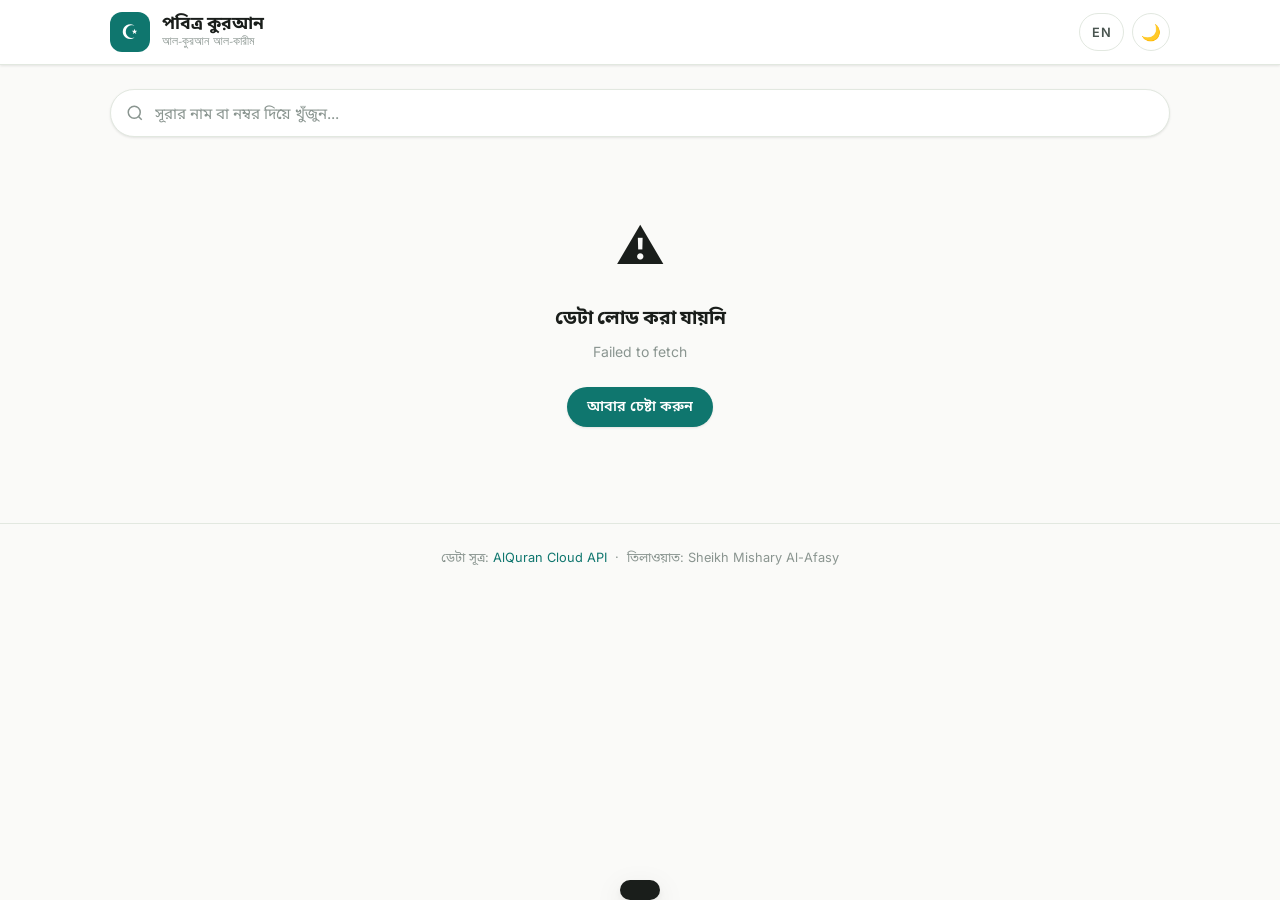
==== index.html @ 8464f6bf "Initial release: v1.0 — পবিত্র কুরআন ওয়েব অ্যাপ" ====
<!DOCTYPE html>
<!-- index.html — v1.0 | পবিত্র কুরআন Web App — Surah List Page -->
<html lang="bn" data-theme="light">
<head>
    <meta charset="UTF-8">
    <meta name="viewport" content="width=device-width, initial-scale=1.0">

    <title>পবিত্র কুরআন | সূরা তালিকা</title>
    <meta name="description" content="বাংলা ও ইংরেজি অনুবাদ সহ পবিত্র কুরআনের ১১৪টি সূরার সম্পূর্ণ তালিকা।">

    <!-- Open Graph (for social sharing) -->
    <meta property="og:title" content="পবিত্র কুরআন">
    <meta property="og:description" content="বাংলা ও ইংরেজি অনুবাদ সহ অনলাইন কুরআন রিডার।">
    <meta property="og:type" content="website">

    <!-- Google Fonts:
         Amiri      — Arabic text (beautiful Naskh script)
         Inter      — English / UI text
         Noto Sans Bengali — Bengali text -->
    <link rel="preconnect" href="https://fonts.googleapis.com">
    <link rel="preconnect" href="https://fonts.gstatic.com" crossorigin>
    <link href="https://fonts.googleapis.com/css2?family=Amiri:wght@400;700&family=Inter:wght@400;500;600;700&family=Noto+Sans+Bengali:wght@400;500;600&display=swap" rel="stylesheet">

    <link rel="stylesheet" href="css/style.css">
</head>
<body>

    <!-- =============================================
         HEADER — sticky at top
         ============================================= -->
    <header class="main-header" role="banner">
        <div class="header-content">

            <!-- Brand / Logo -->
            <div class="brand">
                <div class="brand-icon" aria-hidden="true">☪</div>
                <div class="brand-text">
                    <h1 class="brand-title" data-bn="পবিত্র কুরআন" data-en="The Holy Quran">পবিত্র কুরআন</h1>
                    <p class="brand-subtitle" data-bn="আল-কুরআন আল-কারীম" data-en="Al-Quran Al-Kareem">আল-কুরআন আল-কারীম</p>
                </div>
            </div>

            <!-- Controls: language toggle + dark mode -->
            <div class="header-controls">
                <button
                    id="lang-toggle"
                    class="btn-icon-text"
                    title="Switch to English"
                    aria-label="ভাষা পরিবর্তন">
                    EN
                </button>
                <button
                    id="theme-toggle"
                    class="btn-icon"
                    title="Dark mode চালু করুন"
                    aria-label="থিম পরিবর্তন">
                    <span class="theme-icon">🌙</span>
                </button>
            </div>
        </div>
    </header>

    <!-- =============================================
         MAIN CONTENT
         ============================================= -->
    <main class="main-content" role="main">

        <!-- Search Box -->
        <section class="search-section" aria-label="সূরা খুঁজুন">
            <div class="search-wrapper">
                <!-- Search icon (SVG, not emoji — scales cleanly) -->
                <svg class="search-icon" viewBox="0 0 24 24" fill="none"
                     stroke="currentColor" stroke-width="2" aria-hidden="true">
                    <circle cx="11" cy="11" r="8"/>
                    <path d="m21 21-4.35-4.35"/>
                </svg>

                <input
                    type="search"
                    id="search-input"
                    class="search-input"
                    placeholder="সূরার নাম বা নম্বর দিয়ে খুঁজুন..."
                    autocomplete="off"
                    spellcheck="false"
                    aria-label="সূরা সার্চ করুন"
                >

                <!-- Clear button — hidden until user types -->
                <button id="search-clear" class="search-clear hidden" aria-label="সার্চ মুছুন">
                    ✕
                </button>
            </div>

            <!-- Result count (shown after search) -->
            <p id="search-count" class="search-count hidden" role="status" aria-live="polite"></p>
        </section>

        <!-- - - - - - - - - - - - - - - - - - - - - -
             STATE 1: Loading skeleton (default visible)
             - - - - - - - - - - - - - - - - - - - - - -->
        <div id="loading-state" class="surah-grid" role="status" aria-label="লোড হচ্ছে...">
            <!-- Skeleton cards injected by surah-list.js -->
        </div>

        <!-- - - - - - - - - - - - - - - - - - - - - -
             STATE 2: Error
             - - - - - - - - - - - - - - - - - - - - - -->
        <div id="error-state" class="error-container hidden" role="alert">
            <div class="error-icon" aria-hidden="true">⚠️</div>
            <h2 class="error-title" data-bn="ডেটা লোড করা যায়নি" data-en="Failed to load data">
                ডেটা লোড করা যায়নি
            </h2>
            <p class="error-msg" id="error-msg">ইন্টারনেট সংযোগ পরীক্ষা করুন।</p>
            <button id="retry-btn" class="btn-primary" data-bn="আবার চেষ্টা করুন" data-en="Retry">
                আবার চেষ্টা করুন
            </button>
        </div>

        <!-- - - - - - - - - - - - - - - - - - - - - -
             STATE 3: No search results
             - - - - - - - - - - - - - - - - - - - - - -->
        <div id="no-results" class="no-results hidden" role="status">
            <div class="no-results-emoji" aria-hidden="true">🔍</div>
            <p data-bn="কোনো সূরা পাওয়া যায়নি।" data-en="No surahs found.">
                কোনো সূরা পাওয়া যায়নি।
            </p>
        </div>

        <!-- - - - - - - - - - - - - - - - - - - - - -
             STATE 4: Surah grid (populated by JS)
             - - - - - - - - - - - - - - - - - - - - - -->
        <section id="surah-grid" class="surah-grid hidden" aria-label="সূরা তালিকা">
            <!-- Surah cards injected by surah-list.js -->
        </section>

    </main>

    <!-- =============================================
         FOOTER
         ============================================= -->
    <footer class="main-footer" role="contentinfo">
        <p>
            <span data-bn="ডেটা সূত্র:" data-en="Data source:">ডেটা সূত্র:</span>
            <a href="https://alquran.cloud" target="_blank" rel="noopener noreferrer">
                AlQuran Cloud API
            </a>
            &nbsp;·&nbsp;
            <span data-bn="তিলাওয়াত:" data-en="Recitation:">তিলাওয়াত:</span>
            <span>Sheikh Mishary Al-Afasy</span>
        </p>
    </footer>

    <!-- Toast notification (shown by JS) -->
    <div id="toast" class="toast" role="alert" aria-live="assertive"></div>

    <!-- Scripts: api.js first (surah-list.js depends on it) -->
    <script src="js/api.js"></script>
    <script src="js/surah-list.js"></script>
</body>
</html>
---- css/style.css ----
/* ============================================================
   style.css — v1.0
   পবিত্র কুরআন Web App — Complete Stylesheet
   Uses CSS custom properties (variables) for easy theming
   ============================================================ */

/* ---- Google Fonts are loaded from HTML <head> ---- */

/* ============================================================
   1. CSS VARIABLES — Light Theme (default)
   ============================================================ */
:root {
    /* Backgrounds */
    --bg-page:        #FAFAF8;
    --bg-card:        #FFFFFF;
    --bg-header:      #FFFFFF;
    --bg-nav:         #F4F7F5;
    --bg-skeleton:    #E8EDE9;
    --bg-skeleton-shine: #F5F8F5;

    /* Text */
    --text-primary:   #1A1E1B;
    --text-secondary: #4A5550;
    --text-muted:     #8A9590;
    --text-arabic:    #1A1E1B;

    /* Accent — Emerald Green (Islamic theme) */
    --accent:         #0F766E;
    --accent-hover:   #0D5F58;
    --accent-light:   #ECFDF5;
    --accent-text:    #FFFFFF;

    /* Gold accent for numbers / badges */
    --gold:           #B45309;
    --gold-bg:        #FEF3C7;
    --gold-light:     #FFFBEB;

    /* Borders & shadows */
    --border:         #E2E8E0;
    --border-focus:   #0F766E;
    --shadow-sm:      0 1px 3px rgba(0,0,0,0.06), 0 1px 2px rgba(0,0,0,0.04);
    --shadow-md:      0 4px 12px rgba(0,0,0,0.08), 0 2px 4px rgba(0,0,0,0.04);
    --shadow-lg:      0 10px 30px rgba(0,0,0,0.1), 0 4px 8px rgba(0,0,0,0.06);

    /* Tags */
    --mekki-bg:       #FEF3C7;
    --mekki-text:     #92400E;
    --mekki-border:   #FCD34D;
    --madani-bg:      #D1FAE5;
    --madani-text:    #065F46;
    --madani-border:  #6EE7B7;

    /* Ayah number badge */
    --badge-bg:       #0F766E;
    --badge-text:     #FFFFFF;

    /* Bookmark banner */
    --bookmark-bg:    #FEF9C3;
    --bookmark-border:#FDE68A;
    --bookmark-text:  #713F12;

    /* Font sizes for Arabic text */
    --arabic-size-sm: 24px;
    --arabic-size-md: 30px;
    --arabic-size-lg: 38px;
    --arabic-size:    var(--arabic-size-md); /* default */
    --arabic-line-h:  2;

    /* Transition */
    --transition:     0.2s ease;
    --transition-slow:0.35s ease;

    /* Border radius */
    --radius-sm:  6px;
    --radius-md:  12px;
    --radius-lg:  16px;
    --radius-full:9999px;
}

/* ============================================================
   2. DARK THEME — override variables only
   ============================================================ */
[data-theme="dark"] {
    --bg-page:        #0F1419;
    --bg-card:        #1A2332;
    --bg-header:      #131D2A;
    --bg-nav:         #111827;
    --bg-skeleton:    #253040;
    --bg-skeleton-shine: #2E3C50;

    --text-primary:   #E7E9EA;
    --text-secondary: #94A3B8;
    --text-muted:     #536070;
    --text-arabic:    #F1F5F9;

    --accent:         #14B8A6;
    --accent-hover:   #0D9488;
    --accent-light:   #042F2E;
    --accent-text:    #FFFFFF;

    --gold:           #D97706;
    --gold-bg:        #1C1206;
    --gold-light:     #1C1206;

    --border:         #2D3748;
    --border-focus:   #14B8A6;
    --shadow-sm:      0 1px 3px rgba(0,0,0,0.3);
    --shadow-md:      0 4px 12px rgba(0,0,0,0.4);
    --shadow-lg:      0 10px 30px rgba(0,0,0,0.5);

    --mekki-bg:       #3B1A00;
    --mekki-text:     #FCD34D;
    --mekki-border:   #92400E;
    --madani-bg:      #022C22;
    --madani-text:    #6EE7B7;
    --madani-border:  #065F46;

    --badge-bg:       #14B8A6;
    --badge-text:     #042F2E;

    --bookmark-bg:    #1C1A00;
    --bookmark-border:#713F12;
    --bookmark-text:  #FDE68A;
}

/* ============================================================
   3. RESET & BASE
   ============================================================ */
*, *::before, *::after {
    box-sizing: border-box;
    margin: 0;
    padding: 0;
}

html {
    scroll-behavior: smooth;
    font-size: 16px;
}

body {
    font-family: 'Inter', 'Noto Sans Bengali', 'Segoe UI', system-ui, sans-serif;
    background-color: var(--bg-page);
    color: var(--text-primary);
    line-height: 1.6;
    transition: background-color var(--transition-slow), color var(--transition-slow);
    min-height: 100vh;
}

a {
    color: var(--accent);
    text-decoration: none;
}
a:hover { text-decoration: underline; }

button {
    font-family: inherit;
    cursor: pointer;
    border: none;
    background: none;
}

input {
    font-family: inherit;
}

.hidden { display: none !important; }

/* ============================================================
   4. HEADER
   ============================================================ */
.main-header {
    background: var(--bg-header);
    border-bottom: 1px solid var(--border);
    position: sticky;
    top: 0;
    z-index: 100;
    box-shadow: var(--shadow-sm);
    transition: background-color var(--transition-slow), border-color var(--transition-slow);
}

.header-content {
    max-width: 1100px;
    margin: 0 auto;
    padding: 0.75rem 1.25rem;
    display: flex;
    align-items: center;
    justify-content: space-between;
    gap: 1rem;
}

/* Brand (logo area) */
.brand {
    display: flex;
    align-items: center;
    gap: 0.75rem;
    text-decoration: none;
    color: inherit;
    flex-shrink: 0;
}

.brand-icon {
    width: 40px;
    height: 40px;
    border-radius: var(--radius-md);
    background: var(--accent);
    color: white;
    display: flex;
    align-items: center;
    justify-content: center;
    font-size: 1.25rem;
    flex-shrink: 0;
}

.brand-title {
    font-size: 1.1rem;
    font-weight: 700;
    color: var(--text-primary);
    line-height: 1.2;
}

.brand-subtitle {
    font-size: 0.75rem;
    color: var(--text-muted);
    font-family: 'Amiri', serif;
}

/* Header right-side controls */
.header-controls {
    display: flex;
    align-items: center;
    gap: 0.5rem;
    flex-shrink: 0;
}

/* Back link (surah detail page) */
.back-link {
    display: flex;
    align-items: center;
    gap: 0.4rem;
    color: var(--accent);
    font-size: 0.875rem;
    font-weight: 500;
    padding: 0.375rem 0.75rem;
    border-radius: var(--radius-full);
    border: 1px solid var(--accent);
    transition: background-color var(--transition), color var(--transition);
    text-decoration: none;
}
.back-link:hover {
    background: var(--accent-light);
    text-decoration: none;
}

/* Surah title in header (detail page) */
.surah-header-title {
    text-align: center;
    flex: 1;
    min-width: 0;
}
.surah-header-title h1 {
    font-size: 1rem;
    font-weight: 700;
    white-space: nowrap;
    overflow: hidden;
    text-overflow: ellipsis;
    color: var(--text-primary);
}
.surah-header-title p {
    font-size: 0.75rem;
    color: var(--text-muted);
}

/* ---- Control Buttons ---- */
.btn-icon {
    width: 38px;
    height: 38px;
    border-radius: var(--radius-full);
    border: 1px solid var(--border);
    background: var(--bg-card);
    color: var(--text-primary);
    display: flex;
    align-items: center;
    justify-content: center;
    font-size: 1rem;
    transition: background-color var(--transition), border-color var(--transition), transform var(--transition);
}
.btn-icon:hover {
    background: var(--accent-light);
    border-color: var(--accent);
    transform: scale(1.05);
}

.btn-icon-text {
    height: 38px;
    padding: 0 0.75rem;
    border-radius: var(--radius-full);
    border: 1px solid var(--border);
    background: var(--bg-card);
    color: var(--text-secondary);
    font-size: 0.8rem;
    font-weight: 600;
    letter-spacing: 0.03em;
    transition: background-color var(--transition), border-color var(--transition), color var(--transition);
}
.btn-icon-text:hover {
    background: var(--accent-light);
    border-color: var(--accent);
    color: var(--accent);
}

/* Primary button */
.btn-primary {
    display: inline-flex;
    align-items: center;
    gap: 0.5rem;
    padding: 0.625rem 1.25rem;
    border-radius: var(--radius-full);
    background: var(--accent);
    color: var(--accent-text);
    font-size: 0.9rem;
    font-weight: 600;
    border: none;
    transition: background-color var(--transition), transform var(--transition), box-shadow var(--transition);
    box-shadow: var(--shadow-sm);
}
.btn-primary:hover {
    background: var(--accent-hover);
    transform: translateY(-1px);
    box-shadow: var(--shadow-md);
}
.btn-primary:active { transform: translateY(0); }

/* ============================================================
   5. MAIN CONTENT WRAPPER
   ============================================================ */
.main-content {
    max-width: 1100px;
    margin: 0 auto;
    padding: 1.5rem 1.25rem 3rem;
}

/* ============================================================
   6. SEARCH BOX (index.html)
   ============================================================ */
.search-section {
    margin-bottom: 1.5rem;
}

.search-wrapper {
    position: relative;
    display: flex;
    align-items: center;
}

.search-icon {
    position: absolute;
    left: 1rem;
    width: 18px;
    height: 18px;
    color: var(--text-muted);
    pointer-events: none;
}

.search-input {
    width: 100%;
    height: 48px;
    padding: 0 3rem 0 2.75rem;
    border-radius: var(--radius-full);
    border: 1.5px solid var(--border);
    background: var(--bg-card);
    color: var(--text-primary);
    font-size: 0.95rem;
    outline: none;
    transition: border-color var(--transition), box-shadow var(--transition), background-color var(--transition-slow);
    box-shadow: var(--shadow-sm);
}
.search-input::placeholder { color: var(--text-muted); }
.search-input:focus {
    border-color: var(--border-focus);
    box-shadow: 0 0 0 3px color-mix(in srgb, var(--accent) 15%, transparent);
}

/* Clear (×) button inside search */
.search-clear {
    position: absolute;
    right: 0.75rem;
    width: 28px;
    height: 28px;
    border-radius: var(--radius-full);
    background: var(--bg-skeleton);
    color: var(--text-muted);
    font-size: 0.75rem;
    display: flex;
    align-items: center;
    justify-content: center;
    transition: background-color var(--transition);
}
.search-clear:hover {
    background: var(--border);
    color: var(--text-primary);
}

.search-count {
    margin-top: 0.5rem;
    padding-left: 0.25rem;
    font-size: 0.8rem;
    color: var(--text-muted);
}

/* ============================================================
   7. SURAH GRID & CARDS (index.html)
   ============================================================ */
.surah-grid {
    display: grid;
    grid-template-columns: 1fr;
    gap: 0.75rem;
}

@media (min-width: 600px) {
    .surah-grid { grid-template-columns: repeat(2, 1fr); }
}
@media (min-width: 900px) {
    .surah-grid { grid-template-columns: repeat(3, 1fr); }
}

/* ---- Surah Card ---- */
.surah-card {
    background: var(--bg-card);
    border: 1px solid var(--border);
    border-radius: var(--radius-md);
    padding: 1rem;
    display: flex;
    align-items: center;
    gap: 0.875rem;
    cursor: pointer;
    transition:
        transform var(--transition),
        box-shadow var(--transition),
        border-color var(--transition),
        background-color var(--transition-slow);
    text-decoration: none;
    color: inherit;
    position: relative;
    overflow: hidden;
}

.surah-card::before {
    content: '';
    position: absolute;
    inset: 0;
    background: var(--accent-light);
    opacity: 0;
    transition: opacity var(--transition);
}

.surah-card:hover {
    transform: translateY(-2px);
    box-shadow: var(--shadow-md);
    border-color: var(--accent);
    text-decoration: none;
    color: inherit;
}
.surah-card:hover::before { opacity: 1; }
.surah-card > * { position: relative; } /* stay above ::before */

/* Number badge (circular, gold) */
.surah-number {
    width: 44px;
    height: 44px;
    border-radius: var(--radius-full);
    background: var(--gold-bg);
    color: var(--gold);
    font-size: 0.85rem;
    font-weight: 700;
    display: flex;
    align-items: center;
    justify-content: center;
    flex-shrink: 0;
    border: 1px solid var(--mekki-border);
    transition: background-color var(--transition-slow), color var(--transition-slow);
}

/* Card body */
.surah-info {
    flex: 1;
    min-width: 0;
}

.surah-arabic-name {
    font-family: 'Amiri', serif;
    font-size: 1.3rem;
    color: var(--text-primary);
    text-align: right;
    line-height: 1.3;
    margin-bottom: 0.2rem;
    direction: rtl;
}

.surah-names {
    display: flex;
    flex-direction: column;
    gap: 0.05rem;
}

.surah-bn-name {
    font-family: 'Noto Sans Bengali', sans-serif;
    font-size: 0.9rem;
    font-weight: 600;
    color: var(--text-primary);
}
.surah-en-name {
    font-size: 0.8rem;
    color: var(--text-secondary);
}

.surah-meta {
    display: flex;
    align-items: center;
    gap: 0.5rem;
    margin-top: 0.4rem;
    flex-wrap: wrap;
}

.ayah-count {
    font-size: 0.75rem;
    color: var(--text-muted);
}

/* Revelation type tags */
.tag {
    font-size: 0.68rem;
    font-weight: 600;
    padding: 0.15rem 0.5rem;
    border-radius: var(--radius-full);
    border: 1px solid;
    letter-spacing: 0.02em;
}
.tag-mekki {
    background: var(--mekki-bg);
    color: var(--mekki-text);
    border-color: var(--mekki-border);
}
.tag-madani {
    background: var(--madani-bg);
    color: var(--madani-text);
    border-color: var(--madani-border);
}

/* ============================================================
   8. SKELETON LOADER
   ============================================================ */
@keyframes skeleton-shimmer {
    0%   { background-position: 200% 0; }
    100% { background-position: -200% 0; }
}

.skeleton {
    background: linear-gradient(
        90deg,
        var(--bg-skeleton) 25%,
        var(--bg-skeleton-shine) 50%,
        var(--bg-skeleton) 75%
    );
    background-size: 200% 100%;
    animation: skeleton-shimmer 1.5s infinite linear;
    border-radius: 4px;
}

.skeleton-card {
    background: var(--bg-card);
    border: 1px solid var(--border);
    border-radius: var(--radius-md);
    padding: 1rem;
    display: flex;
    align-items: center;
    gap: 0.875rem;
}

.skeleton-circle {
    width: 44px;
    height: 44px;
    border-radius: var(--radius-full);
    flex-shrink: 0;
}
.skeleton-body { flex: 1; display: flex; flex-direction: column; gap: 0.4rem; }
.skeleton-line { height: 12px; border-radius: 4px; }
.skeleton-line-lg { height: 18px; border-radius: 4px; }
.skeleton-line-w100 { width: 100%; }
.skeleton-line-w70  { width: 70%; }
.skeleton-line-w50  { width: 50%; }
.skeleton-line-w40  { width: 40%; }

/* Ayah skeleton (detail page) */
.skeleton-ayah {
    background: var(--bg-card);
    border: 1px solid var(--border);
    border-radius: var(--radius-md);
    padding: 1.25rem;
    display: flex;
    flex-direction: column;
    gap: 0.75rem;
    margin-bottom: 0.75rem;
}
.skeleton-arabic {
    height: 36px;
    width: 80%;
    margin-left: auto;
    border-radius: 6px;
}
.skeleton-arabic-2 {
    height: 36px;
    width: 60%;
    margin-left: auto;
    border-radius: 6px;
}

/* ============================================================
   9. ERROR STATE
   ============================================================ */
.error-container {
    text-align: center;
    padding: 3rem 1.5rem;
    max-width: 400px;
    margin: 0 auto;
}

.error-icon { font-size: 3rem; margin-bottom: 1rem; }

.error-title {
    font-size: 1.2rem;
    font-weight: 700;
    color: var(--text-primary);
    margin-bottom: 0.5rem;
}

.error-msg {
    font-size: 0.875rem;
    color: var(--text-muted);
    margin-bottom: 1.5rem;
    line-height: 1.6;
}

/* ============================================================
   10. NO RESULTS
   ============================================================ */
.no-results {
    text-align: center;
    padding: 3rem 1rem;
    color: var(--text-muted);
    font-size: 0.95rem;
}
.no-results-emoji { font-size: 2.5rem; margin-bottom: 0.75rem; }

/* ============================================================
   11. SURAH DETAIL — Navigation Bar
   ============================================================ */
.surah-nav {
    background: var(--bg-nav);
    border-bottom: 1px solid var(--border);
    transition: background-color var(--transition-slow);
    position: sticky;
    top: 61px; /* below header */
    z-index: 90;
}

.surah-nav-content {
    max-width: 1100px;
    margin: 0 auto;
    padding: 0.6rem 1.25rem;
    display: flex;
    align-items: center;
    justify-content: space-between;
    gap: 0.75rem;
}

.btn-nav {
    display: flex;
    align-items: center;
    gap: 0.375rem;
    padding: 0.45rem 0.875rem;
    border-radius: var(--radius-full);
    border: 1px solid var(--border);
    background: var(--bg-card);
    color: var(--text-secondary);
    font-size: 0.8rem;
    font-weight: 500;
    transition: background-color var(--transition), border-color var(--transition), color var(--transition);
}
.btn-nav:hover {
    background: var(--accent-light);
    border-color: var(--accent);
    color: var(--accent);
}
.btn-nav:disabled {
    opacity: 0.4;
    cursor: not-allowed;
}
.btn-nav:disabled:hover {
    background: var(--bg-card);
    border-color: var(--border);
    color: var(--text-secondary);
}

/* Font size + English toggle group */
.nav-center {
    display: flex;
    align-items: center;
    gap: 0.5rem;
}

.font-controls {
    display: flex;
    align-items: center;
    border: 1px solid var(--border);
    border-radius: var(--radius-full);
    overflow: hidden;
    background: var(--bg-card);
}
.font-btn {
    padding: 0.4rem 0.7rem;
    font-size: 0.8rem;
    font-weight: 600;
    color: var(--text-secondary);
    transition: background-color var(--transition), color var(--transition);
}
.font-btn:hover {
    background: var(--accent-light);
    color: var(--accent);
}

.btn-english-toggle {
    padding: 0.4rem 0.875rem;
    border-radius: var(--radius-full);
    border: 1px solid var(--border);
    background: var(--bg-card);
    color: var(--text-secondary);
    font-size: 0.78rem;
    font-weight: 600;
    transition: background-color var(--transition), border-color var(--transition), color var(--transition);
}
.btn-english-toggle.active {
    background: var(--accent-light);
    border-color: var(--accent);
    color: var(--accent);
}
.btn-english-toggle:hover {
    background: var(--accent-light);
    border-color: var(--accent);
    color: var(--accent);
}

/* ============================================================
   12. BOOKMARK BANNER (detail page)
   ============================================================ */
.bookmark-banner {
    max-width: 1100px;
    margin: 0.75rem auto;
    padding: 0 1.25rem;
}

.bookmark-inner {
    display: flex;
    align-items: center;
    gap: 0.75rem;
    padding: 0.75rem 1rem;
    background: var(--bookmark-bg);
    border: 1px solid var(--bookmark-border);
    border-radius: var(--radius-md);
    color: var(--bookmark-text);
    font-size: 0.875rem;
    font-weight: 500;
    transition: background-color var(--transition-slow), border-color var(--transition-slow);
}
.bookmark-icon { font-size: 1.1rem; flex-shrink: 0; }
.bookmark-text { flex: 1; }
.bookmark-continue {
    padding: 0.35rem 0.875rem;
    border-radius: var(--radius-full);
    background: var(--bookmark-text);
    color: var(--bookmark-bg);
    font-size: 0.8rem;
    font-weight: 600;
    border: none;
    cursor: pointer;
    transition: opacity var(--transition);
    white-space: nowrap;
    font-family: inherit;
}
.bookmark-continue:hover { opacity: 0.85; }
.bookmark-dismiss {
    width: 28px;
    height: 28px;
    border-radius: var(--radius-full);
    background: none;
    border: 1px solid var(--bookmark-border);
    color: var(--bookmark-text);
    font-size: 0.8rem;
    display: flex;
    align-items: center;
    justify-content: center;
    cursor: pointer;
    flex-shrink: 0;
    font-family: inherit;
    transition: background-color var(--transition);
}
.bookmark-dismiss:hover { background: var(--bookmark-border); }

/* ============================================================
   13. SURAH DETAIL — Content Area & Ayah Cards
   ============================================================ */
.surah-content {
    max-width: 1100px;
    margin: 0 auto;
    padding: 1.25rem 1.25rem 4rem;
}

/* Bismillah header (shown for surahs 2–114 except 9) */
.bismillah-header {
    text-align: center;
    padding: 1.5rem 1rem 1.75rem;
    margin-bottom: 0.5rem;
    background: linear-gradient(135deg, var(--accent-light) 0%, transparent 100%);
    border-radius: var(--radius-lg);
    border: 1px solid var(--border);
    margin-bottom: 1.25rem;
}
.bismillah-text {
    font-family: 'Amiri', serif;
    font-size: 2rem;
    color: var(--accent);
    direction: rtl;
    line-height: 1.8;
}

/* ---- Ayah Card ---- */
.ayah-card {
    background: var(--bg-card);
    border: 1px solid var(--border);
    border-radius: var(--radius-md);
    padding: 1.25rem;
    margin-bottom: 0.875rem;
    transition:
        background-color var(--transition-slow),
        border-color var(--transition),
        box-shadow var(--transition);
    scroll-margin-top: 130px; /* offset for sticky header + nav */
}
.ayah-card:hover { box-shadow: var(--shadow-sm); }

/* Highlight when this ayah is playing audio */
.ayah-card.playing {
    border-color: var(--accent);
    box-shadow: 0 0 0 2px color-mix(in srgb, var(--accent) 20%, transparent);
}

/* Ayah header row: number badge + play button */
.ayah-header {
    display: flex;
    align-items: center;
    justify-content: space-between;
    margin-bottom: 1rem;
}

/* Circular number badge */
.ayah-badge {
    width: 36px;
    height: 36px;
    border-radius: var(--radius-full);
    background: var(--badge-bg);
    color: var(--badge-text);
    font-size: 0.8rem;
    font-weight: 700;
    display: flex;
    align-items: center;
    justify-content: center;
    flex-shrink: 0;
}

/* Play / pause button */
.play-btn {
    width: 36px;
    height: 36px;
    border-radius: var(--radius-full);
    border: 1.5px solid var(--border);
    background: var(--bg-card);
    color: var(--accent);
    font-size: 0.9rem;
    display: flex;
    align-items: center;
    justify-content: center;
    transition: background-color var(--transition), border-color var(--transition), transform var(--transition);
    flex-shrink: 0;
}
.play-btn:hover {
    background: var(--accent-light);
    border-color: var(--accent);
    transform: scale(1.08);
}
.play-btn.playing {
    background: var(--accent);
    color: var(--accent-text);
    border-color: var(--accent);
}

/* ---- Arabic text ---- */
.arabic-text {
    font-family: 'Amiri', 'Scheherazade New', serif;
    font-size: var(--arabic-size);
    line-height: var(--arabic-line-h);
    direction: rtl;
    text-align: right;
    color: var(--text-arabic);
    margin-bottom: 1rem;
    word-spacing: 0.1em;
    transition: font-size var(--transition), color var(--transition-slow);
}

/* Font size modifier classes (toggled by JS) */
.arabic-font-sm .arabic-text { --arabic-size: var(--arabic-size-sm); }
.arabic-font-lg .arabic-text { --arabic-size: var(--arabic-size-lg); }

/* ---- Translations ---- */
.translation-block {
    border-top: 1px solid var(--border);
    padding-top: 0.875rem;
    margin-top: 0.875rem;
}

.translation-label {
    font-size: 0.68rem;
    font-weight: 700;
    letter-spacing: 0.06em;
    text-transform: uppercase;
    color: var(--text-muted);
    margin-bottom: 0.4rem;
}

.bengali-translation {
    font-family: 'Noto Sans Bengali', sans-serif;
    font-size: 0.95rem;
    color: var(--text-secondary);
    line-height: 1.8;
}

.english-translation {
    font-size: 0.875rem;
    color: var(--text-muted);
    line-height: 1.7;
    font-style: italic;
}

/* When English translations are hidden globally */
.english-hidden .english-block { display: none !important; }

/* ============================================================
   14. SURAH INFO CARD (top of detail page)
   ============================================================ */
.surah-info-card {
    background: linear-gradient(135deg, var(--accent) 0%, var(--accent-hover) 100%);
    color: white;
    border-radius: var(--radius-lg);
    padding: 1.5rem;
    margin-bottom: 1.25rem;
    text-align: center;
}
.surah-info-arabic {
    font-family: 'Amiri', serif;
    font-size: 2.2rem;
    direction: rtl;
    line-height: 1.5;
    margin-bottom: 0.5rem;
    opacity: 0.95;
}
.surah-info-names {
    font-size: 1.1rem;
    font-weight: 700;
    margin-bottom: 0.25rem;
}
.surah-info-meta {
    font-size: 0.8rem;
    opacity: 0.8;
    display: flex;
    align-items: center;
    justify-content: center;
    gap: 0.5rem;
}
.surah-info-meta .dot { opacity: 0.5; }

/* ============================================================
   15. TOAST NOTIFICATION
   ============================================================ */
.toast {
    position: fixed;
    bottom: 1.5rem;
    left: 50%;
    transform: translateX(-50%) translateY(120%);
    background: var(--text-primary);
    color: var(--bg-page);
    padding: 0.625rem 1.25rem;
    border-radius: var(--radius-full);
    font-size: 0.875rem;
    font-weight: 500;
    z-index: 999;
    white-space: nowrap;
    box-shadow: var(--shadow-lg);
    transition: transform 0.3s cubic-bezier(0.34, 1.56, 0.64, 1);
    pointer-events: none;
}
.toast.show {
    transform: translateX(-50%) translateY(0);
}

/* ============================================================
   16. FOOTER
   ============================================================ */
.main-footer {
    text-align: center;
    padding: 1.5rem 1rem;
    border-top: 1px solid var(--border);
    color: var(--text-muted);
    font-size: 0.8rem;
    transition: border-color var(--transition-slow);
}
.main-footer a { color: var(--accent); }

/* ============================================================
   17. AUDIO LOADING STATE
   ============================================================ */
@keyframes spin {
    to { transform: rotate(360deg); }
}
.play-btn.loading::after {
    content: '';
    width: 14px;
    height: 14px;
    border: 2px solid var(--accent);
    border-top-color: transparent;
    border-radius: 50%;
    display: block;
    animation: spin 0.6s linear infinite;
}
.play-btn.loading svg { display: none; }

/* ============================================================
   18. RESPONSIVE — Mobile adjustments
   ============================================================ */
@media (max-width: 480px) {
    .header-content { padding: 0.6rem 1rem; }
    .brand-title { font-size: 1rem; }
    .brand-subtitle { display: none; }
    .surah-nav-content { padding: 0.5rem 1rem; }
    .main-content, .surah-content { padding-left: 1rem; padding-right: 1rem; }
    .ayah-card { padding: 1rem; }
    .bismillah-text { font-size: 1.5rem; }
    .btn-nav span { display: none; }
    .btn-nav { padding: 0.45rem 0.6rem; }
    .surah-info-arabic { font-size: 1.75rem; }
}

@media (max-width: 360px) {
    .nav-center { gap: 0.35rem; }
    .font-btn { padding: 0.35rem 0.55rem; }
}

/* ============================================================
   19. FOCUS STYLES (accessibility)
   ============================================================ */
:focus-visible {
    outline: 2px solid var(--accent);
    outline-offset: 2px;
    border-radius: 4px;
}

/* ============================================================
   20. PRINT STYLES (basic)
   ============================================================ */
@media print {
    .main-header, .surah-nav, .play-btn, .main-footer, .bookmark-banner { display: none; }
    .arabic-text { font-size: 24pt; }
    body { color: black; background: white; }
}
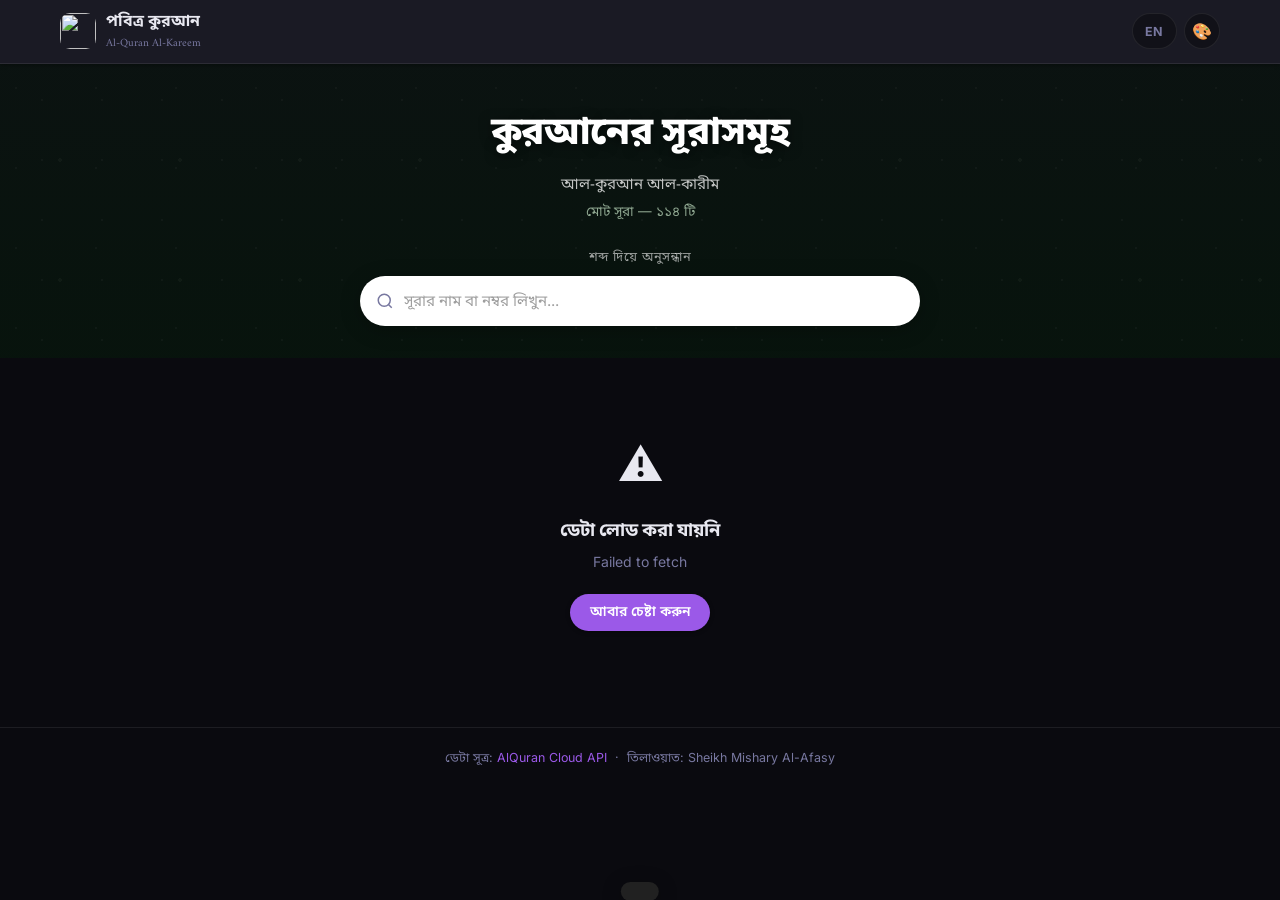
==== commit 12b6f0cc: "feat: replace light/dark theme with 5-theme system - Dark (default), Glass, Light, Purple, Cyber pre" ====
--- a/index.html
+++ b/index.html
@@ -1,137 +1,158 @@
 <!DOCTYPE html>
-<!-- index.html — v1.0 | পবিত্র কুরআন Web App — Surah List Page -->
-<html lang="bn" data-theme="light">
+<!-- index.html — v2.0 | পবিত্র কুরআন — Surah List Page -->
+<html lang="bn">
 <head>
     <meta charset="UTF-8">
     <meta name="viewport" content="width=device-width, initial-scale=1.0">
+    <title>পবিত্র কুরআন | কুরআনের সূরাসমূহ</title>
+    <meta name="description" content="বাংলা ও ইংরেজি অনুবাদ সহ পবিত্র কুরআনের ১১৪টি সূরার সম্পূর্ণ তালিকা এবং অডিও তিলাওয়াত।">
 
-    <title>পবিত্র কুরআন | সূরা তালিকা</title>
-    <meta name="description" content="বাংলা ও ইংরেজি অনুবাদ সহ পবিত্র কুরআনের ১১৪টি সূরার সম্পূর্ণ তালিকা।">
+    <link rel="icon" href="images/quran-icon.png" type="image/png">
+    <link rel="icon" href="images/quran-icon.svg" type="image/svg+xml">
+    <link rel="apple-touch-icon" href="images/quran-icon.png">
 
-    <!-- Open Graph (for social sharing) -->
-    <meta property="og:title" content="পবিত্র কুরআন">
-    <meta property="og:description" content="বাংলা ও ইংরেজি অনুবাদ সহ অনলাইন কুরআন রিডার।">
-    <meta property="og:type" content="website">
-
-    <!-- Google Fonts:
-         Amiri      — Arabic text (beautiful Naskh script)
-         Inter      — English / UI text
-         Noto Sans Bengali — Bengali text -->
     <link rel="preconnect" href="https://fonts.googleapis.com">
     <link rel="preconnect" href="https://fonts.gstatic.com" crossorigin>
-    <link href="https://fonts.googleapis.com/css2?family=Amiri:wght@400;700&family=Inter:wght@400;500;600;700&family=Noto+Sans+Bengali:wght@400;500;600&display=swap" rel="stylesheet">
-
+    <link href="https://fonts.googleapis.com/css2?family=Amiri:wght@400;700&family=Inter:wght@400;500;600;700&family=Noto+Sans+Bengali:wght@400;500;600;700&display=swap" rel="stylesheet">
     <link rel="stylesheet" href="css/style.css">
 </head>
 <body>
 
     <!-- =============================================
-         HEADER — sticky at top
+         STICKY HEADER
          ============================================= -->
     <header class="main-header" role="banner">
         <div class="header-content">
-
-            <!-- Brand / Logo -->
             <div class="brand">
-                <div class="brand-icon" aria-hidden="true">☪</div>
-                <div class="brand-text">
-                    <h1 class="brand-title" data-bn="পবিত্র কুরআন" data-en="The Holy Quran">পবিত্র কুরআন</h1>
-                    <p class="brand-subtitle" data-bn="আল-কুরআন আল-কারীম" data-en="Al-Quran Al-Kareem">আল-কুরআন আল-কারীম</p>
+                <div class="brand-icon" aria-hidden="true">
+                    <img src="images/quran-icon.png" alt="" width="36" height="36">
+                </div>
+                <div>
+                    <div class="brand-title" data-bn="পবিত্র কুরআন" data-en="The Holy Quran">পবিত্র কুরআন</div>
+                    <div class="brand-subtitle">Al-Quran Al-Kareem</div>
                 </div>
             </div>
+            <div class="header-controls">
+                <button type="button" id="lang-toggle" class="btn-icon-text" aria-label="ভাষা পরিবর্তন">EN</button>
 
-            <!-- Controls: language toggle + dark mode -->
-            <div class="header-controls">
-                <button
-                    id="lang-toggle"
-                    class="btn-icon-text"
-                    title="Switch to English"
-                    aria-label="ভাষা পরিবর্তন">
-                    EN
-                </button>
-                <button
-                    id="theme-toggle"
-                    class="btn-icon"
-                    title="Dark mode চালু করুন"
-                    aria-label="থিম পরিবর্তন">
-                    <span class="theme-icon">🌙</span>
-                </button>
+                <!-- Theme toggle + panel -->
+                <div class="theme-panel-wrap" id="theme-panel-wrap">
+                    <button id="theme-toggle" class="btn-icon" aria-label="থিম পরিবর্তন" title="থিম">🎨</button>
+
+                    <div class="theme-panel" id="themePanel" role="dialog" aria-label="থিম নির্বাচন">
+                        <span class="theme-panel-title">Theme</span>
+                        <div class="theme-opts" role="group" aria-label="প্রিসেট থিম">
+                            <button type="button" class="theme-opt active" data-theme="dark">
+                                <span class="theme-swatch"></span> Dark
+                            </button>
+                            <button type="button" class="theme-opt" data-theme="glass">
+                                <span class="theme-swatch"></span> Glass
+                            </button>
+                            <button type="button" class="theme-opt" data-theme="light">
+                                <span class="theme-swatch"></span> Light
+                            </button>
+                            <button type="button" class="theme-opt" data-theme="purple">
+                                <span class="theme-swatch"></span> Purple
+                            </button>
+                            <button type="button" class="theme-opt" data-theme="cyber">
+                                <span class="theme-swatch"></span> Cyber
+                            </button>
+                        </div>
+
+                        <div class="cp-section">
+                            <span class="theme-panel-title">Custom Colors</span>
+                            <div class="cp-row">
+                                <div class="cp-item">
+                                    <input type="color" id="cpAccent" title="Primary Color">
+                                    <span>Primary</span>
+                                </div>
+                                <div class="cp-item">
+                                    <input type="color" id="cpAccent2" title="Secondary Color">
+                                    <span>Secondary</span>
+                                </div>
+                                <div class="cp-item">
+                                    <input type="color" id="cpBg" title="Background Color">
+                                    <span>Background</span>
+                                </div>
+                            </div>
+                            <button type="button" class="cp-reset" id="cpReset">&#8635; Reset Colors</button>
+                        </div>
+                    </div>
+                </div>
             </div>
         </div>
     </header>
+
+    <!-- =============================================
+         HERO SECTION  (banner + search)
+         ============================================= -->
+    <section class="hero-section" aria-label="কুরআন সার্চ">
+        <div class="hero-content">
+            <h1 class="hero-title" data-bn="কুরআনের সূরাসমূহ" data-en="Surahs of the Quran">
+                কুরআনের সূরাসমূহ
+            </h1>
+            <p class="hero-subtitle" data-bn="আল-কুরআন আল-কারীম" data-en="Al-Quran Al-Kareem">
+                আল-কুরআন আল-কারীম
+            </p>
+            <p class="hero-total" data-bn="মোট সূরা — ১১৪ টি" data-en="Total Surahs — 114">
+                মোট সূরা — ১১৪ টি
+            </p>
+
+            <p class="hero-search-label" data-bn="শব্দ দিয়ে অনুসন্ধান" data-en="Search by keyword">
+                শব্দ দিয়ে অনুসন্ধান
+            </p>
+
+            <div class="hero-search-wrapper">
+                <svg class="hero-search-icon" viewBox="0 0 24 24" fill="none"
+                     stroke="currentColor" stroke-width="2" aria-hidden="true">
+                    <circle cx="11" cy="11" r="8"/>
+                    <path d="m21 21-4.35-4.35"/>
+                </svg>
+                <input
+                    type="search"
+                    id="search-input"
+                    class="hero-search-input"
+                    placeholder="সূরার নাম বা নম্বর লিখুন..."
+                    autocomplete="off"
+                    spellcheck="false"
+                    aria-label="সূরা খুঁজুন"
+                >
+                <button id="search-clear" class="hero-search-clear hidden" aria-label="মুছুন">✕</button>
+            </div>
+
+            <p id="search-count" class="search-count hidden" role="status" aria-live="polite"></p>
+        </div>
+    </section>
 
     <!-- =============================================
          MAIN CONTENT
          ============================================= -->
     <main class="main-content" role="main">
 
-        <!-- Search Box -->
-        <section class="search-section" aria-label="সূরা খুঁজুন">
-            <div class="search-wrapper">
-                <!-- Search icon (SVG, not emoji — scales cleanly) -->
-                <svg class="search-icon" viewBox="0 0 24 24" fill="none"
-                     stroke="currentColor" stroke-width="2" aria-hidden="true">
-                    <circle cx="11" cy="11" r="8"/>
-                    <path d="m21 21-4.35-4.35"/>
-                </svg>
+        <div id="panel-surah">
 
-                <input
-                    type="search"
-                    id="search-input"
-                    class="search-input"
-                    placeholder="সূরার নাম বা নম্বর দিয়ে খুঁজুন..."
-                    autocomplete="off"
-                    spellcheck="false"
-                    aria-label="সূরা সার্চ করুন"
-                >
+            <!-- STATE 1: Loading skeleton -->
+            <div id="loading-state" class="surah-grid" role="status" aria-label="লোড হচ্ছে..."></div>
 
-                <!-- Clear button — hidden until user types -->
-                <button id="search-clear" class="search-clear hidden" aria-label="সার্চ মুছুন">
-                    ✕
-                </button>
+            <!-- STATE 2: Error -->
+            <div id="error-state" class="error-container hidden" role="alert">
+                <div class="error-icon" aria-hidden="true">⚠️</div>
+                <h2 class="error-title" data-bn="ডেটা লোড করা যায়নি" data-en="Failed to load data">
+                    ডেটা লোড করা যায়নি
+                </h2>
+                <p class="error-msg" id="error-msg">ইন্টারনেট সংযোগ পরীক্ষা করুন।</p>
+                <button id="retry-btn" class="btn-primary">আবার চেষ্টা করুন</button>
             </div>
 
-            <!-- Result count (shown after search) -->
-            <p id="search-count" class="search-count hidden" role="status" aria-live="polite"></p>
-        </section>
+            <!-- STATE 3: No results -->
+            <div id="no-results" class="no-results hidden" role="status">
+                <div class="no-results-emoji" aria-hidden="true">🔍</div>
+                <p data-bn="কোনো সূরা পাওয়া যায়নি।" data-en="No surahs found.">কোনো সূরা পাওয়া যায়নি।</p>
+            </div>
 
-        <!-- - - - - - - - - - - - - - - - - - - - - -
-             STATE 1: Loading skeleton (default visible)
-             - - - - - - - - - - - - - - - - - - - - - -->
-        <div id="loading-state" class="surah-grid" role="status" aria-label="লোড হচ্ছে...">
-            <!-- Skeleton cards injected by surah-list.js -->
+            <!-- STATE 4: Surah grid -->
+            <section id="surah-grid" class="surah-grid hidden" aria-label="সূরা তালিকা"></section>
         </div>
-
-        <!-- - - - - - - - - - - - - - - - - - - - - -
-             STATE 2: Error
-             - - - - - - - - - - - - - - - - - - - - - -->
-        <div id="error-state" class="error-container hidden" role="alert">
-            <div class="error-icon" aria-hidden="true">⚠️</div>
-            <h2 class="error-title" data-bn="ডেটা লোড করা যায়নি" data-en="Failed to load data">
-                ডেটা লোড করা যায়নি
-            </h2>
-            <p class="error-msg" id="error-msg">ইন্টারনেট সংযোগ পরীক্ষা করুন।</p>
-            <button id="retry-btn" class="btn-primary" data-bn="আবার চেষ্টা করুন" data-en="Retry">
-                আবার চেষ্টা করুন
-            </button>
-        </div>
-
-        <!-- - - - - - - - - - - - - - - - - - - - - -
-             STATE 3: No search results
-             - - - - - - - - - - - - - - - - - - - - - -->
-        <div id="no-results" class="no-results hidden" role="status">
-            <div class="no-results-emoji" aria-hidden="true">🔍</div>
-            <p data-bn="কোনো সূরা পাওয়া যায়নি।" data-en="No surahs found.">
-                কোনো সূরা পাওয়া যায়নি।
-            </p>
-        </div>
-
-        <!-- - - - - - - - - - - - - - - - - - - - - -
-             STATE 4: Surah grid (populated by JS)
-             - - - - - - - - - - - - - - - - - - - - - -->
-        <section id="surah-grid" class="surah-grid hidden" aria-label="সূরা তালিকা">
-            <!-- Surah cards injected by surah-list.js -->
-        </section>
 
     </main>
 
@@ -140,20 +161,16 @@
          ============================================= -->
     <footer class="main-footer" role="contentinfo">
         <p>
-            <span data-bn="ডেটা সূত্র:" data-en="Data source:">ডেটা সূত্র:</span>
-            <a href="https://alquran.cloud" target="_blank" rel="noopener noreferrer">
-                AlQuran Cloud API
-            </a>
+            <span data-bn="ডেটা সূত্র:" data-en="Source:">ডেটা সূত্র:</span>
+            <a href="https://alquran.cloud" target="_blank" rel="noopener">AlQuran Cloud API</a>
             &nbsp;·&nbsp;
             <span data-bn="তিলাওয়াত:" data-en="Recitation:">তিলাওয়াত:</span>
-            <span>Sheikh Mishary Al-Afasy</span>
+            Sheikh Mishary Al-Afasy
         </p>
     </footer>
 
-    <!-- Toast notification (shown by JS) -->
     <div id="toast" class="toast" role="alert" aria-live="assertive"></div>
 
-    <!-- Scripts: api.js first (surah-list.js depends on it) -->
     <script src="js/api.js"></script>
     <script src="js/surah-list.js"></script>
 </body>
--- a/css/style.css
+++ b/css/style.css
@@ -1,172 +1,210 @@
-/* ============================================================
-   style.css — v1.0
-   পবিত্র কুরআন Web App — Complete Stylesheet
-   Uses CSS custom properties (variables) for easy theming
-   ============================================================ */
-
-/* ---- Google Fonts are loaded from HTML <head> ---- */
-
-/* ============================================================
-   1. CSS VARIABLES — Light Theme (default)
+﻿/* ============================================================
+   style.css — v2.0
+   পবিত্র কুরআন — Islamic Green Design
+   ============================================================ */
+
+/* ============================================================
+   0. SELF-HOSTED FONTS
+   ============================================================ */
+@font-face {
+    font-family: 'Noorehuda';
+    src: url('../fonts/noorehuda.woff2') format('woff2'),
+         url('../fonts/noorehuda.ttf')   format('truetype');
+    font-weight: normal;
+    font-style: normal;
+    font-display: swap;
+}
+
+/* ============================================================
+   1. CSS VARIABLES  — Theme System (5 themes)
+   Default = Dark (no data-theme attribute)
    ============================================================ */
 :root {
-    /* Backgrounds */
-    --bg-page:        #FAFAF8;
-    --bg-card:        #FFFFFF;
-    --bg-header:      #FFFFFF;
-    --bg-nav:         #F4F7F5;
-    --bg-skeleton:    #E8EDE9;
-    --bg-skeleton-shine: #F5F8F5;
-
-    /* Text */
-    --text-primary:   #1A1E1B;
-    --text-secondary: #4A5550;
-    --text-muted:     #8A9590;
-    --text-arabic:    #1A1E1B;
-
-    /* Accent — Emerald Green (Islamic theme) */
-    --accent:         #0F766E;
-    --accent-hover:   #0D5F58;
-    --accent-light:   #ECFDF5;
-    --accent-text:    #FFFFFF;
-
-    /* Gold accent for numbers / badges */
-    --gold:           #B45309;
-    --gold-bg:        #FEF3C7;
-    --gold-light:     #FFFBEB;
-
-    /* Borders & shadows */
-    --border:         #E2E8E0;
-    --border-focus:   #0F766E;
-    --shadow-sm:      0 1px 3px rgba(0,0,0,0.06), 0 1px 2px rgba(0,0,0,0.04);
-    --shadow-md:      0 4px 12px rgba(0,0,0,0.08), 0 2px 4px rgba(0,0,0,0.04);
-    --shadow-lg:      0 10px 30px rgba(0,0,0,0.1), 0 4px 8px rgba(0,0,0,0.06);
-
-    /* Tags */
-    --mekki-bg:       #FEF3C7;
-    --mekki-text:     #92400E;
-    --mekki-border:   #FCD34D;
-    --madani-bg:      #D1FAE5;
-    --madani-text:    #065F46;
-    --madani-border:  #6EE7B7;
-
-    /* Ayah number badge */
-    --badge-bg:       #0F766E;
-    --badge-text:     #FFFFFF;
-
-    /* Bookmark banner */
-    --bookmark-bg:    #FEF9C3;
-    --bookmark-border:#FDE68A;
-    --bookmark-text:  #713F12;
-
-    /* Font sizes for Arabic text */
-    --arabic-size-sm: 24px;
-    --arabic-size-md: 30px;
-    --arabic-size-lg: 38px;
-    --arabic-size:    var(--arabic-size-md); /* default */
-    --arabic-line-h:  2;
-
-    /* Transition */
-    --transition:     0.2s ease;
-    --transition-slow:0.35s ease;
-
-    /* Border radius */
-    --radius-sm:  6px;
-    --radius-md:  12px;
-    --radius-lg:  16px;
-    --radius-full:9999px;
-}
-
-/* ============================================================
-   2. DARK THEME — override variables only
-   ============================================================ */
-[data-theme="dark"] {
-    --bg-page:        #0F1419;
-    --bg-card:        #1A2332;
-    --bg-header:      #131D2A;
-    --bg-nav:         #111827;
-    --bg-skeleton:    #253040;
-    --bg-skeleton-shine: #2E3C50;
-
-    --text-primary:   #E7E9EA;
-    --text-secondary: #94A3B8;
-    --text-muted:     #536070;
-    --text-arabic:    #F1F5F9;
-
-    --accent:         #14B8A6;
-    --accent-hover:   #0D9488;
-    --accent-light:   #042F2E;
-    --accent-text:    #FFFFFF;
-
-    --gold:           #D97706;
-    --gold-bg:        #1C1206;
-    --gold-light:     #1C1206;
-
-    --border:         #2D3748;
-    --border-focus:   #14B8A6;
-    --shadow-sm:      0 1px 3px rgba(0,0,0,0.3);
-    --shadow-md:      0 4px 12px rgba(0,0,0,0.4);
-    --shadow-lg:      0 10px 30px rgba(0,0,0,0.5);
-
-    --mekki-bg:       #3B1A00;
-    --mekki-text:     #FCD34D;
-    --mekki-border:   #92400E;
-    --madani-bg:      #022C22;
-    --madani-text:    #6EE7B7;
-    --madani-border:  #065F46;
-
-    --badge-bg:       #14B8A6;
-    --badge-text:     #042F2E;
-
-    --bookmark-bg:    #1C1A00;
-    --bookmark-border:#713F12;
-    --bookmark-text:  #FDE68A;
-}
-
-/* ============================================================
-   3. RESET & BASE
-   ============================================================ */
-*, *::before, *::after {
-    box-sizing: border-box;
-    margin: 0;
-    padding: 0;
-}
-
-html {
-    scroll-behavior: smooth;
-    font-size: 16px;
-}
+    /* ── Core theme tokens ── */
+    --accent:       #9B59E8;
+    --accent-dark:  #7c3aed;
+    --accent-2:     #E31E24;
+    --accent-glow:  rgba(155,89,232,0.28);
+
+    --bg:           #0a0a0f;
+    --bg-card:      #111118;
+    --bg-elevated:  #1a1a24;
+    --bg-border:    rgba(255,255,255,0.08);
+
+    --text:         #e8e8f0;
+    --text-muted:   #7878a0;
+
+    /* ── Legacy aliases — existing rules unchanged ── */
+    --bg-page:    var(--bg);
+    --bg-header:  var(--bg-elevated);
+    --bg-hero:    var(--bg-card);
+
+    --text-h:  var(--text);
+    --text-b:  var(--text);
+    --text-m:  var(--text-muted);
+    --text-sm: var(--text-muted);
+
+    --accent-hover: var(--accent-dark);
+    --accent-light: rgba(155,89,232,0.12);
+    --accent-text:  #ffffff;
+
+    --border:       var(--bg-border);
+    --border-focus: var(--accent);
+
+    --shadow-card:       0 2px 12px rgba(0,0,0,0.55);
+    --shadow-card-hover: 0 8px 28px rgba(0,0,0,0.75);
+    --shadow-sm:         0 1px 4px rgba(0,0,0,0.4);
+
+    /* ── g-palette (purple tones for dark theme) ── */
+    --g900: #1e0b3e;
+    --g800: #2d1260;
+    --g700: #3d1a80;
+    --g500: #7c3aed;
+    --g300: #c4a4f5;
+    --g200: #d9c2fc;
+    --g100: #ede5ff;
+    --g50:  #f5f0ff;
+    --g30:  #faf8ff;
+
+    /* ── Skeleton ── */
+    --sk-base:  #1a1a24;
+    --sk-shine: #252530;
+
+    /* ── Tags ── */
+    --mekki-bg:     rgba(155,89,232,0.12);
+    --mekki-text:   #c4a4f5;
+    --mekki-border: rgba(155,89,232,0.35);
+    --madani-bg:    rgba(56,189,248,0.12);
+    --madani-text:  #7dd3f8;
+    --madani-border:rgba(56,189,248,0.35);
+
+    /* ── Unchanged ── */
+    --tr:      0.18s ease;
+    --tr-slow: 0.3s ease;
+    --r-sm:   6px;
+    --r-md:   10px;
+    --r-lg:   14px;
+    --r-full: 9999px;
+    --arabic-sm: 24px;
+    --arabic-md: 30px;
+    --arabic-lg: 38px;
+    --arabic-size: var(--arabic-md);
+    --arabic-font-family: 'Amiri Quran', 'Scheherazade New', serif;
+    --trans-size: 15px;
+}
+
+/* ── Glass ── */
+html[data-theme="glass"] {
+    --accent:       #38bdf8;
+    --accent-dark:  #0ea5e9;
+    --accent-2:     #e879f9;
+    --accent-glow:  rgba(56,189,248,0.25);
+    --bg:           #0f1a3e;
+    --bg-card:      #162044;
+    --bg-elevated:  #1e2d52;
+    --bg-border:    rgba(255,255,255,0.1);
+    --text:         #e2eeff;
+    --text-muted:   #7898cc;
+    --accent-light: rgba(56,189,248,0.12);
+    --g900: #061228; --g800: #0d1e42; --g700: #162a58;
+    --g500: #38bdf8; --g300: #7dd3fb; --g200: #bae6fd;
+    --g100: #e0f2fe; --g50:  #f0f9ff; --g30:  #f8fcff;
+    --sk-base: #1e2d52; --sk-shine: #263a68;
+    --mekki-bg: rgba(56,189,248,0.12); --mekki-text: #7dd3fb; --mekki-border: rgba(56,189,248,0.3);
+    --madani-bg: rgba(232,121,249,0.12); --madani-text: #f0a8fc; --madani-border: rgba(232,121,249,0.3);
+}
+
+/* ── Light ── */
+html[data-theme="light"] {
+    --accent:       #6366f1;
+    --accent-dark:  #4f46e5;
+    --accent-2:     #ec4899;
+    --accent-glow:  rgba(99,102,241,0.2);
+    --bg:           #f2f2f8;
+    --bg-card:      #ffffff;
+    --bg-elevated:  #ffffff;
+    --bg-border:    rgba(0,0,0,0.1);
+    --text:         #1e1e2e;
+    --text-muted:   #6b6b8a;
+    --accent-light: rgba(99,102,241,0.1);
+    --shadow-card:       0 1px 4px rgba(0,0,0,0.08), 0 0 0 1px rgba(99,102,241,0.08);
+    --shadow-card-hover: 0 6px 20px rgba(99,102,241,0.18);
+    --shadow-sm:         0 1px 3px rgba(0,0,0,0.07);
+    --g900: #1e1b4b; --g800: #3730a3; --g700: #4338ca;
+    --g500: #6366f1; --g300: #a5b4fc; --g200: #c7d2fe;
+    --g100: #e0e7ff; --g50:  #eef2ff; --g30:  #f5f7ff;
+    --sk-base: #e0e0ee; --sk-shine: #f0f0f8;
+    --mekki-bg: rgba(99,102,241,0.08); --mekki-text: #4338ca; --mekki-border: rgba(99,102,241,0.25);
+    --madani-bg: rgba(236,72,153,0.08); --madani-text: #be185d; --madani-border: rgba(236,72,153,0.25);
+}
+
+/* ── Purple ── */
+html[data-theme="purple"] {
+    --accent:       #d946ef;
+    --accent-dark:  #c026d3;
+    --accent-2:     #f43f5e;
+    --accent-glow:  rgba(217,70,239,0.28);
+    --bg:           #0d0520;
+    --bg-card:      #150a2e;
+    --bg-elevated:  #1e1040;
+    --bg-border:    rgba(255,255,255,0.08);
+    --text:         #f0e8ff;
+    --text-muted:   #9878b8;
+    --accent-light: rgba(217,70,239,0.12);
+    --g900: #0a0318; --g800: #150a2e; --g700: #1e1040;
+    --g500: #c026d3; --g300: #e879f9; --g200: #f0abfc;
+    --g100: #fae8ff; --g50:  #fdf4ff; --g30:  #fefaff;
+    --sk-base: #1e1040; --sk-shine: #281450;
+    --mekki-bg: rgba(217,70,239,0.12); --mekki-text: #e879f9; --mekki-border: rgba(217,70,239,0.3);
+    --madani-bg: rgba(244,63,94,0.12); --madani-text: #fb7185; --madani-border: rgba(244,63,94,0.3);
+}
+
+/* ── Cyber ── */
+html[data-theme="cyber"] {
+    --accent:       #00ff9f;
+    --accent-dark:  #00cc7e;
+    --accent-2:     #ff3e6c;
+    --accent-glow:  rgba(0,255,159,0.25);
+    --bg:           #050508;
+    --bg-card:      #0d0d14;
+    --bg-elevated:  #151520;
+    --bg-border:    rgba(0,255,159,0.1);
+    --text:         #e0ffe8;
+    --text-muted:   #60a880;
+    --accent-light: rgba(0,255,159,0.1);
+    --accent-text:  #000000;
+    --g900: #001a0d; --g800: #003318; --g700: #004d24;
+    --g500: #00cc7e; --g300: #00ff9f; --g200: #80ffcf;
+    --g100: #ccffe8; --g50:  #e6fff3; --g30:  #f0fff8;
+    --sk-base: #151520; --sk-shine: #1e1e30;
+    --mekki-bg: rgba(0,255,159,0.1); --mekki-text: #00cc7e; --mekki-border: rgba(0,255,159,0.25);
+    --madani-bg: rgba(255,62,108,0.1); --madani-text: #ff6b8a; --madani-border: rgba(255,62,108,0.25);
+}
+
+/* ============================================================
+   2. RESET & BASE
+   ============================================================ */
+*, *::before, *::after { box-sizing: border-box; margin: 0; padding: 0; }
+
+html { scroll-behavior: smooth; font-size: 16px; }
 
 body {
-    font-family: 'Inter', 'Noto Sans Bengali', 'Segoe UI', system-ui, sans-serif;
-    background-color: var(--bg-page);
-    color: var(--text-primary);
+    font-family: 'Inter', 'Noto Sans Bengali', 'Segoe UI', sans-serif;
+    background: var(--bg-page);
+    color: var(--text-h);
     line-height: 1.6;
-    transition: background-color var(--transition-slow), color var(--transition-slow);
+    transition: background var(--tr-slow), color var(--tr-slow);
     min-height: 100vh;
 }
 
-a {
-    color: var(--accent);
-    text-decoration: none;
-}
+a { color: var(--accent); text-decoration: none; }
 a:hover { text-decoration: underline; }
-
-button {
-    font-family: inherit;
-    cursor: pointer;
-    border: none;
-    background: none;
-}
-
-input {
-    font-family: inherit;
-}
-
+button { font-family: inherit; cursor: pointer; border: none; background: none; }
+input  { font-family: inherit; }
 .hidden { display: none !important; }
 
 /* ============================================================
-   4. HEADER
+   3. STICKY HEADER  (minimal — just controls)
    ============================================================ */
 .main-header {
     background: var(--bg-header);
@@ -175,907 +213,1853 @@
     top: 0;
     z-index: 100;
     box-shadow: var(--shadow-sm);
-    transition: background-color var(--transition-slow), border-color var(--transition-slow);
-}
-
+    transition: background var(--tr-slow), border-color var(--tr-slow);
+}
 .header-content {
-    max-width: 1100px;
+    max-width: 1200px;
     margin: 0 auto;
-    padding: 0.75rem 1.25rem;
+    padding: 0.6rem 1.25rem;
     display: flex;
     align-items: center;
     justify-content: space-between;
     gap: 1rem;
 }
-
-/* Brand (logo area) */
 .brand {
     display: flex;
     align-items: center;
-    gap: 0.75rem;
+    gap: 0.6rem;
     text-decoration: none;
     color: inherit;
     flex-shrink: 0;
 }
-
 .brand-icon {
-    width: 40px;
-    height: 40px;
-    border-radius: var(--radius-md);
-    background: var(--accent);
-    color: white;
-    display: flex;
-    align-items: center;
-    justify-content: center;
-    font-size: 1.25rem;
+    width: 36px; height: 36px;
+    border-radius: var(--r-md);
+    background: transparent;
+    display: flex; align-items: center; justify-content: center;
     flex-shrink: 0;
-}
-
+    overflow: hidden;
+}
+.brand-icon img {
+    width: 36px; height: 36px;
+    object-fit: contain;
+    display: block;
+}
 .brand-title {
-    font-size: 1.1rem;
-    font-weight: 700;
-    color: var(--text-primary);
-    line-height: 1.2;
-}
-
-.brand-subtitle {
-    font-size: 0.75rem;
-    color: var(--text-muted);
-    font-family: 'Amiri', serif;
-}
-
-/* Header right-side controls */
-.header-controls {
-    display: flex;
-    align-items: center;
-    gap: 0.5rem;
-    flex-shrink: 0;
-}
-
-/* Back link (surah detail page) */
-.back-link {
-    display: flex;
-    align-items: center;
-    gap: 0.4rem;
-    color: var(--accent);
-    font-size: 0.875rem;
-    font-weight: 500;
-    padding: 0.375rem 0.75rem;
-    border-radius: var(--radius-full);
-    border: 1px solid var(--accent);
-    transition: background-color var(--transition), color var(--transition);
-    text-decoration: none;
-}
-.back-link:hover {
-    background: var(--accent-light);
-    text-decoration: none;
-}
-
-/* Surah title in header (detail page) */
-.surah-header-title {
-    text-align: center;
-    flex: 1;
-    min-width: 0;
-}
-.surah-header-title h1 {
     font-size: 1rem;
     font-weight: 700;
-    white-space: nowrap;
-    overflow: hidden;
-    text-overflow: ellipsis;
-    color: var(--text-primary);
-}
-.surah-header-title p {
-    font-size: 0.75rem;
-    color: var(--text-muted);
-}
-
-/* ---- Control Buttons ---- */
+    color: var(--text-h);
+    font-family: 'Noto Sans Bengali', sans-serif;
+}
+.brand-subtitle {
+    font-size: 0.7rem;
+    color: var(--text-m);
+    font-family: 'Amiri', serif;
+}
+.header-controls {
+    display: flex;
+    align-items: center;
+    gap: 0.45rem;
+}
+
+/* Header back-link (surah.html) */
+.back-link {
+    display: flex; align-items: center; gap: 0.35rem;
+    color: var(--accent);
+    font-size: 0.85rem;
+    font-weight: 600;
+    padding: 0.35rem 0.8rem;
+    border-radius: var(--r-full);
+    border: 1.5px solid var(--accent);
+    transition: background var(--tr);
+    text-decoration: none;
+}
+.back-link:hover { background: var(--accent-light); text-decoration: none; }
+
+/* Surah title in header */
+.surah-header-title { text-align: center; flex: 1; min-width: 0; }
+.surah-header-title h1 {
+    font-size: 0.95rem; font-weight: 700;
+    white-space: nowrap; overflow: hidden; text-overflow: ellipsis;
+    font-family: 'Noto Sans Bengali', sans-serif;
+}
+.surah-header-title p { font-size: 0.7rem; color: var(--text-m); }
+
+/* ---- Control buttons ---- */
 .btn-icon {
-    width: 38px;
-    height: 38px;
-    border-radius: var(--radius-full);
-    border: 1px solid var(--border);
+    width: 36px; height: 36px;
+    border-radius: var(--r-full);
+    border: 1.5px solid var(--border);
     background: var(--bg-card);
-    color: var(--text-primary);
-    display: flex;
-    align-items: center;
-    justify-content: center;
+    color: var(--text-h);
+    display: flex; align-items: center; justify-content: center;
     font-size: 1rem;
-    transition: background-color var(--transition), border-color var(--transition), transform var(--transition);
+    transition: background var(--tr), border-color var(--tr), transform var(--tr);
 }
 .btn-icon:hover {
     background: var(--accent-light);
     border-color: var(--accent);
-    transform: scale(1.05);
-}
-
+    transform: scale(1.06);
+}
 .btn-icon-text {
-    height: 38px;
-    padding: 0 0.75rem;
-    border-radius: var(--radius-full);
-    border: 1px solid var(--border);
+    height: 36px; padding: 0 0.75rem;
+    border-radius: var(--r-full);
+    border: 1.5px solid var(--border);
     background: var(--bg-card);
-    color: var(--text-secondary);
-    font-size: 0.8rem;
-    font-weight: 600;
-    letter-spacing: 0.03em;
-    transition: background-color var(--transition), border-color var(--transition), color var(--transition);
+    color: var(--text-m);
+    font-size: 0.78rem; font-weight: 700; letter-spacing: 0.03em;
+    transition: background var(--tr), border-color var(--tr), color var(--tr);
 }
 .btn-icon-text:hover {
     background: var(--accent-light);
     border-color: var(--accent);
     color: var(--accent);
 }
-
-/* Primary button */
 .btn-primary {
-    display: inline-flex;
-    align-items: center;
-    gap: 0.5rem;
-    padding: 0.625rem 1.25rem;
-    border-radius: var(--radius-full);
+    display: inline-flex; align-items: center; gap: 0.4rem;
+    padding: 0.55rem 1.2rem;
+    border-radius: var(--r-full);
     background: var(--accent);
-    color: var(--accent-text);
-    font-size: 0.9rem;
-    font-weight: 600;
+    color: #fff;
+    font-size: 0.875rem; font-weight: 600;
     border: none;
-    transition: background-color var(--transition), transform var(--transition), box-shadow var(--transition);
+    transition: background var(--tr), transform var(--tr), box-shadow var(--tr);
     box-shadow: var(--shadow-sm);
 }
 .btn-primary:hover {
     background: var(--accent-hover);
     transform: translateY(-1px);
-    box-shadow: var(--shadow-md);
-}
-.btn-primary:active { transform: translateY(0); }
-
-/* ============================================================
-   5. MAIN CONTENT WRAPPER
+    box-shadow: 0 4px 12px rgba(0,80,0,0.2);
+}
+.btn-primary:active { transform: none; }
+
+/* ============================================================
+   4. HERO SECTION  (index.html)
+   ============================================================ */
+.hero-section {
+    /* ---- Unsplash: open Quran on wooden table ---- */
+    background-image:
+        linear-gradient(to bottom, rgba(5,20,10,0.52) 0%, rgba(5,20,10,0.80) 100%),
+        url('https://plus.unsplash.com/premium_photo-1676208746513-59d3b93d4aad?auto=format&fit=crop&w=1920&q=85');
+
+    /* নিজের ছবি ব্যবহার করতে চাইলে — ফাইল quran-app/ ফোল্ডারে রাখুন:
+    background-image:
+        linear-gradient(to bottom, rgba(5,20,10,0.52) 0%, rgba(5,20,10,0.80) 100%),
+        url('../quran-bg.jpg');
+    */
+
+    background-color: var(--bg-hero);
+    background-size: cover;
+    background-position: center 40%;
+    position: relative;
+    padding: 2.5rem 1.25rem 2rem;
+    text-align: center;
+    color: #fff;
+    overflow: hidden;
+    transition: background-color var(--tr-slow);
+}
+
+/* subtle star-like pattern overlay */
+.hero-section::before {
+    content: '';
+    position: absolute;
+    inset: 0;
+    background-image:
+        radial-gradient(circle at 20% 30%, rgba(255,255,255,0.03) 1px, transparent 1px),
+        radial-gradient(circle at 70% 60%, rgba(255,255,255,0.03) 1px, transparent 1px),
+        radial-gradient(circle at 50% 80%, rgba(200,230,200,0.04) 2px, transparent 2px);
+    background-size: 80px 80px, 60px 60px, 120px 120px;
+    pointer-events: none;
+}
+
+.hero-content { position: relative; max-width: 700px; margin: 0 auto; }
+
+.hero-title {
+    font-family: 'Noto Sans Bengali', sans-serif;
+    font-size: clamp(1.6rem, 5vw, 2.4rem);
+    font-weight: 800;
+    color: #fff;
+    text-shadow: 0 2px 12px rgba(0,0,0,0.5);
+    margin-bottom: 0.5rem;
+    letter-spacing: -0.01em;
+}
+.hero-subtitle {
+    font-size: 0.95rem;
+    color: rgba(255,255,255,0.75);
+    margin-bottom: 0.25rem;
+    font-family: 'Noto Sans Bengali', sans-serif;
+}
+.hero-total {
+    font-size: 0.85rem;
+    color: rgba(200,230,200,0.7);
+    margin-bottom: 1.5rem;
+}
+
+/* Search in hero */
+.hero-search-label {
+    font-size: 0.8rem;
+    color: rgba(255,255,255,0.6);
+    margin-bottom: 0.5rem;
+    letter-spacing: 0.04em;
+}
+.hero-search-wrapper {
+    position: relative;
+    display: flex;
+    align-items: center;
+    max-width: 560px;
+    margin: 0 auto;
+}
+.hero-search-icon {
+    position: absolute;
+    left: 1rem;
+    width: 18px; height: 18px;
+    color: var(--text-m);
+    pointer-events: none;
+    z-index: 1;
+}
+.hero-search-input {
+    width: 100%;
+    height: 50px;
+    padding: 0 3rem 0 2.75rem;
+    border-radius: var(--r-full);
+    border: none;
+    background: #fff;
+    color: var(--text-h);
+    font-size: 0.95rem;
+    outline: none;
+    box-shadow: 0 4px 20px rgba(0,0,0,0.25);
+    transition: box-shadow var(--tr);
+}
+.hero-search-input::placeholder { color: #9E9E9E; }
+.hero-search-input:focus {
+    box-shadow: 0 4px 24px rgba(0,0,0,0.35), 0 0 0 3px rgba(76,175,80,0.35);
+}
+.hero-search-clear {
+    position: absolute;
+    right: 0.75rem;
+    width: 28px; height: 28px;
+    border-radius: var(--r-full);
+    background: #eee;
+    color: #777;
+    font-size: 0.75rem;
+    display: flex; align-items: center; justify-content: center;
+    transition: background var(--tr);
+}
+.hero-search-clear:hover { background: #ddd; color: #333; }
+
+/* Count badge */
+.search-count {
+    margin-top: 0.75rem;
+    font-size: 0.8rem;
+    color: rgba(255,255,255,0.6);
+}
+
+/* ============================================================
+   5. TAB NAVIGATION
+   ============================================================ */
+.tab-nav {
+    background: var(--bg-card);
+    border-bottom: 2px solid var(--border);
+    transition: background var(--tr-slow), border-color var(--tr-slow);
+    position: sticky;
+    top: 57px; /* below header */
+    z-index: 90;
+}
+.tab-nav-inner {
+    max-width: 1200px;
+    margin: 0 auto;
+    padding: 0 1.25rem;
+    display: flex;
+    gap: 0;
+}
+.tab-btn {
+    padding: 0.9rem 1.5rem;
+    font-family: 'Noto Sans Bengali', sans-serif;
+    font-size: 0.95rem;
+    font-weight: 600;
+    color: var(--text-m);
+    border-bottom: 3px solid transparent;
+    margin-bottom: -2px;
+    transition: color var(--tr), border-color var(--tr);
+    cursor: pointer;
+    background: none;
+    border-left: none; border-right: none; border-top: none;
+}
+.tab-btn.active {
+    color: var(--accent);
+    border-bottom-color: var(--accent);
+}
+.tab-btn:hover:not(.active) { color: var(--text-b); }
+
+/* ============================================================
+   6. MAIN CONTENT WRAPPER
    ============================================================ */
 .main-content {
-    max-width: 1100px;
+    max-width: 1200px;
     margin: 0 auto;
     padding: 1.5rem 1.25rem 3rem;
 }
 
 /* ============================================================
-   6. SEARCH BOX (index.html)
-   ============================================================ */
-.search-section {
-    margin-bottom: 1.5rem;
-}
-
-.search-wrapper {
-    position: relative;
-    display: flex;
-    align-items: center;
-}
-
-.search-icon {
-    position: absolute;
-    left: 1rem;
-    width: 18px;
-    height: 18px;
-    color: var(--text-muted);
-    pointer-events: none;
-}
-
-.search-input {
-    width: 100%;
-    height: 48px;
-    padding: 0 3rem 0 2.75rem;
-    border-radius: var(--radius-full);
-    border: 1.5px solid var(--border);
-    background: var(--bg-card);
-    color: var(--text-primary);
-    font-size: 0.95rem;
-    outline: none;
-    transition: border-color var(--transition), box-shadow var(--transition), background-color var(--transition-slow);
-    box-shadow: var(--shadow-sm);
-}
-.search-input::placeholder { color: var(--text-muted); }
-.search-input:focus {
-    border-color: var(--border-focus);
-    box-shadow: 0 0 0 3px color-mix(in srgb, var(--accent) 15%, transparent);
-}
-
-/* Clear (×) button inside search */
-.search-clear {
-    position: absolute;
-    right: 0.75rem;
-    width: 28px;
-    height: 28px;
-    border-radius: var(--radius-full);
-    background: var(--bg-skeleton);
-    color: var(--text-muted);
-    font-size: 0.75rem;
-    display: flex;
-    align-items: center;
-    justify-content: center;
-    transition: background-color var(--transition);
-}
-.search-clear:hover {
-    background: var(--border);
-    color: var(--text-primary);
-}
-
-.search-count {
-    margin-top: 0.5rem;
-    padding-left: 0.25rem;
-    font-size: 0.8rem;
-    color: var(--text-muted);
-}
-
-/* ============================================================
-   7. SURAH GRID & CARDS (index.html)
+   7. SURAH GRID
    ============================================================ */
 .surah-grid {
     display: grid;
     grid-template-columns: 1fr;
-    gap: 0.75rem;
-}
-
+    gap: 0.65rem;
+}
 @media (min-width: 600px) {
     .surah-grid { grid-template-columns: repeat(2, 1fr); }
 }
-@media (min-width: 900px) {
+@media (min-width: 960px) {
     .surah-grid { grid-template-columns: repeat(3, 1fr); }
 }
 
-/* ---- Surah Card ---- */
+/* ============================================================
+   8. SURAH CARD  (new layout matching screenshot)
+   ============================================================ */
 .surah-card {
     background: var(--bg-card);
     border: 1px solid var(--border);
-    border-radius: var(--radius-md);
-    padding: 1rem;
+    border-radius: var(--r-md);
+    padding: 0.9rem 1rem;
     display: flex;
     align-items: center;
-    gap: 0.875rem;
+    gap: 0.8rem;
     cursor: pointer;
     transition:
-        transform var(--transition),
-        box-shadow var(--transition),
-        border-color var(--transition),
-        background-color var(--transition-slow);
+        transform var(--tr),
+        box-shadow var(--tr),
+        border-color var(--tr),
+        background var(--tr-slow);
     text-decoration: none;
     color: inherit;
-    position: relative;
-    overflow: hidden;
-}
-
-.surah-card::before {
-    content: '';
-    position: absolute;
-    inset: 0;
-    background: var(--accent-light);
-    opacity: 0;
-    transition: opacity var(--transition);
-}
-
+    box-shadow: var(--shadow-card);
+}
 .surah-card:hover {
     transform: translateY(-2px);
-    box-shadow: var(--shadow-md);
-    border-color: var(--accent);
+    box-shadow: var(--shadow-card-hover);
+    border-color: var(--g200);
     text-decoration: none;
     color: inherit;
 }
-.surah-card:hover::before { opacity: 1; }
-.surah-card > * { position: relative; } /* stay above ::before */
-
-/* Number badge (circular, gold) */
-.surah-number {
-    width: 44px;
-    height: 44px;
-    border-radius: var(--radius-full);
-    background: var(--gold-bg);
-    color: var(--gold);
-    font-size: 0.85rem;
-    font-weight: 700;
+
+/* Diamond number badge */
+.surah-num-wrap {
+    flex-shrink: 0;
+    width: 38px;
     display: flex;
     align-items: center;
     justify-content: center;
+}
+.surah-num-diamond {
+    width: 34px; height: 34px;
+    background: var(--g50);
+    border: 1.5px solid var(--g200);
+    border-radius: 5px;
+    transform: rotate(45deg);
+    display: flex; align-items: center; justify-content: center;
     flex-shrink: 0;
-    border: 1px solid var(--mekki-border);
-    transition: background-color var(--transition-slow), color var(--transition-slow);
+    transition: background var(--tr-slow), border-color var(--tr-slow);
+}
+.surah-num-diamond span {
+    transform: rotate(-45deg);
+    font-size: 0.75rem;
+    font-weight: 700;
+    color: var(--g900);
+    font-family: 'Noto Sans Bengali', 'Inter', sans-serif;
+    line-height: 1;
+    transition: color var(--tr-slow);
 }
 
 /* Card body */
-.surah-info {
+.surah-card-body {
     flex: 1;
     min-width: 0;
-}
-
+    display: flex;
+    align-items: center;
+    justify-content: space-between;
+    gap: 0.5rem;
+}
+
+/* Left side: name + meaning + tag */
+.surah-card-left { flex: 1; min-width: 0; }
+
+.surah-bn-name {
+    font-family: 'Noto Sans Bengali', sans-serif;
+    font-size: 1rem;
+    font-weight: 700;
+    color: var(--text-h);
+    line-height: 1.3;
+    white-space: nowrap;
+    overflow: hidden;
+    text-overflow: ellipsis;
+}
+.surah-meaning {
+    font-size: 0.775rem;
+    color: var(--text-m);
+    margin-top: 0.1rem;
+    white-space: nowrap;
+    overflow: hidden;
+    text-overflow: ellipsis;
+}
+.surah-meta-row {
+    display: flex;
+    align-items: center;
+    gap: 0.4rem;
+    margin-top: 0.35rem;
+}
+
+/* Tags */
+.tag {
+    display: inline-flex; align-items: center; gap: 0.2rem;
+    font-size: 0.68rem; font-weight: 600;
+    padding: 0.15rem 0.5rem;
+    border-radius: var(--r-full);
+    border: 1px solid;
+    letter-spacing: 0.01em;
+    white-space: nowrap;
+    transition: background var(--tr-slow), color var(--tr-slow);
+}
+.tag-mekki  { background: var(--mekki-bg);  color: var(--mekki-text);  border-color: var(--mekki-border); }
+.tag-madani { background: var(--madani-bg); color: var(--madani-text); border-color: var(--madani-border);}
+
+/* Right side: Arabic name + ayah count */
+.surah-card-right {
+    text-align: right;
+    flex-shrink: 0;
+}
 .surah-arabic-name {
-    font-family: 'Amiri', serif;
+    font-family: var(--arabic-font-family);
     font-size: 1.3rem;
-    color: var(--text-primary);
-    text-align: right;
+    color: var(--text-h);
+    direction: rtl;
     line-height: 1.3;
-    margin-bottom: 0.2rem;
-    direction: rtl;
-}
-
-.surah-names {
-    display: flex;
-    flex-direction: column;
-    gap: 0.05rem;
-}
-
-.surah-bn-name {
-    font-family: 'Noto Sans Bengali', sans-serif;
-    font-size: 0.9rem;
-    font-weight: 600;
-    color: var(--text-primary);
-}
-.surah-en-name {
-    font-size: 0.8rem;
-    color: var(--text-secondary);
-}
-
-.surah-meta {
-    display: flex;
-    align-items: center;
-    gap: 0.5rem;
-    margin-top: 0.4rem;
-    flex-wrap: wrap;
-}
-
-.ayah-count {
-    font-size: 0.75rem;
-    color: var(--text-muted);
-}
-
-/* Revelation type tags */
-.tag {
-    font-size: 0.68rem;
-    font-weight: 600;
-    padding: 0.15rem 0.5rem;
-    border-radius: var(--radius-full);
-    border: 1px solid;
-    letter-spacing: 0.02em;
-}
-.tag-mekki {
-    background: var(--mekki-bg);
-    color: var(--mekki-text);
-    border-color: var(--mekki-border);
-}
-.tag-madani {
-    background: var(--madani-bg);
-    color: var(--madani-text);
-    border-color: var(--madani-border);
-}
-
-/* ============================================================
-   8. SKELETON LOADER
-   ============================================================ */
-@keyframes skeleton-shimmer {
+}
+.surah-ayah-count {
+    font-size: 0.72rem;
+    color: var(--text-sm);
+    font-family: 'Noto Sans Bengali', sans-serif;
+    margin-top: 0.1rem;
+}
+
+/* ============================================================
+   9. SKELETON LOADER
+   ============================================================ */
+@keyframes shimmer {
     0%   { background-position: 200% 0; }
     100% { background-position: -200% 0; }
 }
-
 .skeleton {
-    background: linear-gradient(
-        90deg,
-        var(--bg-skeleton) 25%,
-        var(--bg-skeleton-shine) 50%,
-        var(--bg-skeleton) 75%
-    );
+    background: linear-gradient(90deg, var(--sk-base) 25%, var(--sk-shine) 50%, var(--sk-base) 75%);
     background-size: 200% 100%;
-    animation: skeleton-shimmer 1.5s infinite linear;
+    animation: shimmer 1.4s infinite linear;
     border-radius: 4px;
 }
-
 .skeleton-card {
     background: var(--bg-card);
     border: 1px solid var(--border);
-    border-radius: var(--radius-md);
-    padding: 1rem;
+    border-radius: var(--r-md);
+    padding: 0.9rem 1rem;
     display: flex;
     align-items: center;
-    gap: 0.875rem;
-}
-
-.skeleton-circle {
-    width: 44px;
-    height: 44px;
-    border-radius: var(--radius-full);
+    gap: 0.8rem;
+    box-shadow: var(--shadow-card);
+}
+.sk-diamond {
+    width: 34px; height: 34px;
+    border-radius: 5px;
+    transform: rotate(45deg);
     flex-shrink: 0;
 }
-.skeleton-body { flex: 1; display: flex; flex-direction: column; gap: 0.4rem; }
-.skeleton-line { height: 12px; border-radius: 4px; }
-.skeleton-line-lg { height: 18px; border-radius: 4px; }
-.skeleton-line-w100 { width: 100%; }
-.skeleton-line-w70  { width: 70%; }
-.skeleton-line-w50  { width: 50%; }
-.skeleton-line-w40  { width: 40%; }
-
-/* Ayah skeleton (detail page) */
+.sk-body { flex: 1; display: flex; flex-direction: column; gap: 0.4rem; }
+.sk-line { height: 11px; border-radius: 4px; }
+
+/* Ayah skeleton */
 .skeleton-ayah {
     background: var(--bg-card);
     border: 1px solid var(--border);
-    border-radius: var(--radius-md);
-    padding: 1.25rem;
-    display: flex;
-    flex-direction: column;
-    gap: 0.75rem;
-    margin-bottom: 0.75rem;
-}
-.skeleton-arabic {
-    height: 36px;
-    width: 80%;
-    margin-left: auto;
-    border-radius: 6px;
-}
-.skeleton-arabic-2 {
-    height: 36px;
-    width: 60%;
-    margin-left: auto;
-    border-radius: 6px;
-}
-
-/* ============================================================
-   9. ERROR STATE
+    border-radius: var(--r-md);
+    padding: 1.1rem;
+    margin-bottom: 0.65rem;
+    display: flex; flex-direction: column; gap: 0.65rem;
+}
+
+/* ============================================================
+   10. ERROR & NO-RESULTS STATES
    ============================================================ */
 .error-container {
     text-align: center;
     padding: 3rem 1.5rem;
-    max-width: 400px;
+    max-width: 380px;
     margin: 0 auto;
 }
-
-.error-icon { font-size: 3rem; margin-bottom: 1rem; }
-
-.error-title {
-    font-size: 1.2rem;
+.error-icon  { font-size: 2.8rem; margin-bottom: 0.875rem; }
+.error-title { font-size: 1.15rem; font-weight: 700; margin-bottom: 0.4rem; }
+.error-msg   { font-size: 0.875rem; color: var(--text-m); margin-bottom: 1.25rem; line-height: 1.6; }
+
+.no-results { text-align: center; padding: 3rem 1rem; color: var(--text-m); font-size: 0.95rem; }
+.no-results-emoji { font-size: 2.5rem; margin-bottom: 0.6rem; }
+
+/* ============================================================
+   11. "TOPIC" COMING SOON PLACEHOLDER
+   ============================================================ */
+.coming-soon {
+    text-align: center;
+    padding: 4rem 1.5rem;
+    color: var(--text-m);
+}
+.coming-soon-emoji { font-size: 3rem; margin-bottom: 1rem; }
+.coming-soon h3 { font-size: 1.1rem; font-weight: 700; margin-bottom: 0.5rem; color: var(--text-b); }
+.coming-soon p  { font-size: 0.875rem; }
+
+/* ============================================================
+   12. PAGE LAYOUT + SIDEBAR  (surah.html)
+   ============================================================ */
+
+/* Header-left group (sidebar toggle + back link) */
+.header-left {
+    display: flex; align-items: center; gap: 0.4rem; flex-shrink: 0;
+}
+
+/* Font size control (in settings panel) */
+.font-size-row {
+    display: flex; align-items: center; gap: 0.5rem; margin-top: 0.25rem;
+}
+.fs-btn {
+    padding: 0.35rem 0.75rem;
+    font-size: 0.8rem; font-weight: 700;
+    color: var(--text-m);
+    border: 1.5px solid var(--border);
+    border-radius: var(--r-full);
+    background: var(--bg-card);
+    transition: background var(--tr), color var(--tr), border-color var(--tr-slow);
+    cursor: pointer;
+}
+.fs-btn:hover    { background: var(--accent-light); color: var(--accent); border-color: var(--accent); }
+.fs-btn:disabled { opacity: 0.35; cursor: not-allowed; }
+.fs-display {
+    min-width: 3.2rem; text-align: center;
+    font-size: 0.85rem; font-weight: 600;
+    color: var(--accent);
+    background: var(--accent-light);
+    border-radius: var(--r-full);
+    padding: 0.2rem 0.6rem;
+}
+
+/* Full-width page layout (no sidebar) */
+.surah-page { display: flex; flex-direction: column; min-height: 100vh; }
+
+/* Main reading area — full width, centered */
+.surah-main {
+    max-width: 900px;
+    margin: 0 auto;
+    width: 100%;
+    padding: 1.25rem 1.25rem 2.5rem;
+}
+
+/* ============================================================
+   SURAH NAV BAR  (secondary sticky bar below header)
+   ============================================================ */
+.surah-nav-bar {
+    background: var(--bg-card);
+    border-bottom: 1px solid var(--border);
+    position: sticky;
+    top: 57px;
+    z-index: 90;
+    box-shadow: var(--shadow-sm);
+    transition: background var(--tr-slow), border-color var(--tr-slow);
+}
+.snb-inner {
+    max-width: 900px;
+    margin: 0 auto;
+    padding: 0.5rem 1.25rem;
+    display: flex;
+    align-items: flex-end;
+    justify-content: space-between;
+    gap: 1rem;
+}
+.snb-selects {
+    display: flex;
+    align-items: flex-end;
+    gap: 0.5rem;
+    flex: 1;
+    min-width: 0;
+}
+.snb-select-group {
+    display: flex;
+    flex-direction: column;
+    gap: 0.18rem;
+    min-width: 0;
+    flex: 1;
+}
+.snb-label {
+    font-size: 0.6rem;
     font-weight: 700;
-    color: var(--text-primary);
-    margin-bottom: 0.5rem;
-}
-
-.error-msg {
-    font-size: 0.875rem;
-    color: var(--text-muted);
-    margin-bottom: 1.5rem;
-    line-height: 1.6;
-}
-
-/* ============================================================
-   10. NO RESULTS
-   ============================================================ */
-.no-results {
+    color: var(--text-sm);
+    letter-spacing: 0.06em;
+    text-transform: uppercase;
+    font-family: 'Noto Sans Bengali', sans-serif;
+}
+.snb-select {
+    height: 34px;
+    padding: 0 0.45rem;
+    border: 1.5px solid var(--border);
+    border-radius: var(--r-md);
+    background: var(--bg-page);
+    color: var(--text-h);
+    font-size: 0.78rem;
+    font-family: 'Noto Sans Bengali', sans-serif;
+    outline: none;
+    cursor: pointer;
+    width: 100%;
+    appearance: auto;
+    transition: border-color var(--tr), background var(--tr-slow), color var(--tr-slow);
+}
+.snb-select:focus { border-color: var(--accent); }
+.snb-tabs {
+    display: flex;
+    gap: 0.2rem;
+    background: var(--bg-page);
+    border: 1px solid var(--border);
+    border-radius: var(--r-md);
+    padding: 0.2rem;
+    flex-shrink: 0;
+    transition: background var(--tr-slow), border-color var(--tr-slow);
+}
+.snb-tab {
+    padding: 0.35rem 0.8rem;
+    border-radius: calc(var(--r-md) - 2px);
+    font-size: 0.8rem;
+    font-weight: 600;
+    color: var(--text-m);
+    font-family: 'Noto Sans Bengali', sans-serif;
+    background: none;
+    border: none;
+    cursor: pointer;
+    white-space: nowrap;
+    transition: background var(--tr), color var(--tr);
+}
+.snb-tab.active { background: var(--accent); color: #fff; }
+.snb-tab:hover:not(.active) { background: var(--g50); color: var(--accent); }
+
+/* Legacy: keep .sidebar styles for code that may reference them */
+.sidebar-inner { display: flex; flex-direction: column; height: 100%; }
+
+.sidebar-tabs {
+    display: flex;
+    border-bottom: 1.5px solid var(--border);
+    flex-shrink: 0;
+    background: var(--bg-header);
+    transition: background var(--tr-slow), border-color var(--tr-slow);
+}
+.stab {
+    flex: 1;
+    padding: 0.65rem 0.5rem;
+    font-size: 0.875rem; font-weight: 600;
+    color: var(--text-m);
+    font-family: 'Noto Sans Bengali', sans-serif;
+    border-bottom: 2.5px solid transparent;
+    margin-bottom: -1.5px;
+    transition: color var(--tr), border-color var(--tr);
+    background: none; cursor: pointer;
+}
+.stab.active { color: var(--accent); border-bottom-color: var(--accent); }
+.stab:hover:not(.active) { color: var(--text-b); }
+
+.sidebar-para-coming {
+    padding: 1.25rem 0.75rem;
     text-align: center;
-    padding: 3rem 1rem;
-    color: var(--text-muted);
-    font-size: 0.95rem;
-}
-.no-results-emoji { font-size: 2.5rem; margin-bottom: 0.75rem; }
-
-/* ============================================================
-   11. SURAH DETAIL — Navigation Bar
-   ============================================================ */
-.surah-nav {
-    background: var(--bg-nav);
+    color: var(--text-m);
+    font-size: 0.85rem;
+    font-family: 'Noto Sans Bengali', sans-serif;
+}
+
+.sidebar-body { display: flex; flex: 1; overflow: hidden; }
+
+.sidebar-panel {
+    flex: 1;
+    overflow-y: auto;
+    border-right: 1px solid var(--border);
+}
+
+/* Surah list items */
+.sbl-item {
+    display: flex; align-items: center; gap: 0.45rem;
+    padding: 0.5rem 0.6rem;
     border-bottom: 1px solid var(--border);
-    transition: background-color var(--transition-slow);
-    position: sticky;
-    top: 61px; /* below header */
-    z-index: 90;
-}
-
-.surah-nav-content {
-    max-width: 1100px;
-    margin: 0 auto;
-    padding: 0.6rem 1.25rem;
+    text-decoration: none; color: inherit;
+    font-family: 'Noto Sans Bengali', sans-serif;
+    transition: background var(--tr), color var(--tr);
+}
+.sbl-item:hover  { background: var(--g50); color: var(--accent); text-decoration: none; }
+.sbl-item.active {
+    background: var(--g100);
+    border-left: 3px solid var(--accent);
+    padding-left: calc(0.6rem - 3px);
+}
+.sbl-item.active .sbl-name { color: var(--accent); font-weight: 700; }
+.sbl-num {
+    font-size: 0.68rem; color: var(--text-sm);
+    min-width: 18px; text-align: right; flex-shrink: 0;
+    font-family: 'Noto Sans Bengali', sans-serif;
+}
+.sbl-name {
+    font-size: 0.82rem; line-height: 1.3;
+    white-space: nowrap; overflow: hidden; text-overflow: ellipsis;
+    color: var(--text-b); transition: color var(--tr);
+}
+
+/* Ayah number strip */
+.sidebar-ayah-strip {
+    width: 50px; flex-shrink: 0;
+    overflow-y: auto;
+    display: flex; flex-direction: column; align-items: center;
+}
+.strip-header {
+    font-size: 0.6rem; font-weight: 700;
+    color: var(--text-sm); letter-spacing: 0.04em;
+    padding: 0.45rem 0 0.3rem; text-align: center;
+    border-bottom: 1px solid var(--border); width: 100%;
+    flex-shrink: 0; font-family: 'Noto Sans Bengali', sans-serif;
+}
+#sidebar-ayah-nums {
+    display: flex; flex-direction: column; align-items: center;
+    width: 100%; padding: 0.2rem 0;
+}
+.ayah-strip-btn {
+    width: 36px; height: 25px;
+    border-radius: 4px;
+    font-size: 0.68rem; font-weight: 600;
+    color: var(--text-m);
+    font-family: 'Noto Sans Bengali', sans-serif;
+    display: flex; align-items: center; justify-content: center;
+    transition: background var(--tr), color var(--tr);
+    cursor: pointer; border: none; background: none; margin: 1px 0;
+}
+.ayah-strip-btn:hover  { background: var(--g50); color: var(--accent); }
+.ayah-strip-btn.active { background: var(--accent); color: #fff; }
+
+/* Mobile overlay */
+.sidebar-overlay {
+    display: none;
+    position: fixed; inset: 0;
+    background: rgba(0,0,0,0.52);
+    z-index: 199;
+}
+.sidebar-overlay.show { display: block; }
+
+/* .surah-main defined above in new layout section */
+
+/* ============================================================
+   13. BOOKMARK BANNER
+   ============================================================ */
+.bookmark-banner { max-width: 1200px; margin: 0.65rem auto; padding: 0 1.25rem; }
+.bookmark-inner {
+    display: flex; align-items: center; gap: 0.65rem;
+    padding: 0.65rem 0.875rem;
+    background: #1A1500;
+    border: 1px solid #5D4037;
+    border-radius: var(--r-md);
+    color: #FDD835;
+    font-size: 0.85rem; font-weight: 500;
+    transition: background var(--tr-slow);
+}
+html[data-theme="light"] .bookmark-inner {
+    background: #FFFDE7;
+    border-color: #FDD835;
+    color: #5D4037;
+}
+.bookmark-icon { flex-shrink: 0; }
+.bookmark-text { flex: 1; font-family: 'Noto Sans Bengali', sans-serif; }
+.bookmark-continue {
+    padding: 0.3rem 0.75rem;
+    border-radius: var(--r-full);
+    background: #5D4037;
+    color: #FFF8E1;
+    font-size: 0.78rem; font-weight: 600;
+    border: none; cursor: pointer;
+    font-family: 'Noto Sans Bengali', sans-serif;
+    white-space: nowrap;
+    transition: opacity var(--tr);
+}
+.bookmark-continue:hover { opacity: 0.85; }
+.bookmark-dismiss {
+    width: 26px; height: 26px;
+    border-radius: var(--r-full);
+    background: none;
+    border: 1px solid #C8A86A;
+    color: #5D4037;
+    font-size: 0.7rem;
+    display: flex; align-items: center; justify-content: center;
+    cursor: pointer; flex-shrink: 0;
+    font-family: inherit;
+    transition: background var(--tr);
+}
+.bookmark-dismiss:hover { background: rgba(0,0,0,0.08); }
+
+/* ============================================================
+   14. SURAH DETAIL — Info header, bismillah, ayah cards
+   ============================================================ */
+
+/* Surah info header */
+.surah-info-header {
+    background: linear-gradient(135deg, var(--g800) 0%, var(--g900) 100%);
+    color: #fff;
+    border-radius: var(--r-lg);
+    padding: 1rem 1.25rem 0.875rem;
+    margin-bottom: 0.875rem;
+    transition: background var(--tr-slow);
+}
+.sih-skeleton { display: flex; flex-direction: column; gap: 6px; }
+.sih-inner {
+    display: flex;
+    flex-direction: column;
+    align-items: center;
+    text-align: center;
+    gap: 0.6rem;
+}
+.sih-left { min-width: 0; }
+.sih-title {
+    font-family: 'Noto Sans Bengali', sans-serif;
+    font-size: 1.1rem; font-weight: 700;
+    margin-bottom: 0.2rem;
+    display: flex; align-items: baseline; justify-content: center; gap: 0.45rem; flex-wrap: wrap;
+}
+.sih-arabic-inline {
+    font-family: var(--arabic-font-family);
+    font-size: 1rem; direction: rtl; font-weight: 400; opacity: 0.9;
+}
+.sih-meaning {
+    font-size: 0.8rem; opacity: 0.78;
+    font-family: 'Noto Sans Bengali', sans-serif;
+    margin-bottom: 0.25rem;
+}
+.sih-tags { display: flex; align-items: center; justify-content: center; gap: 0.4rem; flex-wrap: wrap; }
+.sih-tag {
+    font-size: 0.7rem; padding: 0.15rem 0.55rem;
+    border-radius: var(--r-full);
+    background: rgba(255,255,255,0.18);
+    color: rgba(255,255,255,0.92);
+    font-family: 'Noto Sans Bengali', sans-serif;
+}
+
+/* Bismillah block */
+.bismillah-block {
+    background: var(--g50);
+    border: 1px solid var(--g200);
+    border-radius: var(--r-lg);
+    padding: 1.1rem 1rem;
+    text-align: center;
+    margin-bottom: 0.875rem;
+    transition: background var(--tr-slow), border-color var(--tr-slow);
+}
+.bismillah-arabic {
+    font-family: var(--arabic-font-family);
+    font-size: 1.85rem; color: var(--accent);
+    direction: rtl; line-height: 2;
+    transition: color var(--tr-slow);
+}
+.bismillah-bn {
+    font-size: 0.85rem; color: var(--text-m);
+    font-family: 'Noto Sans Bengali', sans-serif;
+    margin-top: 0.2rem;
+}
+
+/* ---- Ayah card (Modern Card Style) ---- */
+.ayah-card {
+    background: var(--bg-card);
+    border: 1px solid var(--border);
+    border-radius: var(--r-lg);
+    padding: 1.1rem 1.25rem 1rem;
+    margin-bottom: 0.875rem;
+    transition: background var(--tr-slow), border-color var(--tr), box-shadow var(--tr);
+    scroll-margin-top: 120px;
+    box-shadow: var(--shadow-card);
+}
+.ayah-card:hover  { box-shadow: var(--shadow-card-hover); }
+.ayah-card.playing {
+    border-color: var(--accent);
+    box-shadow: 0 0 0 2px rgba(22,163,74,0.18);
+}
+
+/* Card header: ayah number badge at top-left */
+.ayah-card-header {
     display: flex;
     align-items: center;
     justify-content: space-between;
-    gap: 0.75rem;
-}
-
-.btn-nav {
-    display: flex;
-    align-items: center;
-    gap: 0.375rem;
-    padding: 0.45rem 0.875rem;
-    border-radius: var(--radius-full);
+    margin-bottom: 0.875rem;
+}
+.ayah-num-badge {
+    width: 36px; height: 36px;
+    border-radius: 50%;
+    background: var(--accent);
+    color: #fff;
+    font-size: 0.8rem; font-weight: 700;
+    display: flex; align-items: center; justify-content: center;
+    font-family: 'Noto Sans Bengali', sans-serif;
+    flex-shrink: 0;
+    box-shadow: 0 2px 8px var(--accent-glow);
+}
+
+/* Arabic text: full width, centered */
+.ayah-arabic {
+    font-family: var(--arabic-font-family);
+    font-size: var(--arabic-size);
+    line-height: 2.2;
+    direction: rtl;
+    text-align: center;
+    color: var(--text-h);
+    word-spacing: 0.1em;
+    padding: 0.25rem 0 0.5rem;
+    transition: font-size var(--tr), color var(--tr-slow);
+}
+
+/* Divider between Arabic/transliteration and translation */
+.ayah-divider {
+    height: 1px;
+    background: var(--border);
+    margin: 0.75rem 0;
+    transition: background var(--tr-slow);
+}
+
+/* Bengali translation text */
+.ayah-bn-text {
+    font-family: 'Noto Sans Bengali', sans-serif;
+    font-size: 0.95rem; color: var(--text-b);
+    line-height: 1.85;
+    padding: 0.6rem 0;
+    border-top: 1px solid var(--border);
+    border-bottom: 1px solid var(--border);
+    margin-bottom: 0.55rem;
+    transition: color var(--tr-slow), border-color var(--tr-slow);
+}
+.ayah-ref {
+    font-size: 0.8em; color: var(--text-muted); font-weight: 600;
+    margin-left: 0.25em; white-space: nowrap;
+    font-family: 'Noto Sans Bengali', sans-serif;
+}
+
+/* Action bar */
+.ayah-action-bar {
+    display: flex; align-items: center;
+    justify-content: center;
+    gap: 0.3rem; flex-wrap: wrap;
+    margin-top: 0.1rem;
+}
+.ayah-action-btn {
+    display: inline-flex; align-items: center; gap: 0.25rem;
+    padding: 0.25rem 0.6rem;
+    border-radius: var(--r-full);
     border: 1px solid var(--border);
     background: var(--bg-card);
-    color: var(--text-secondary);
-    font-size: 0.8rem;
-    font-weight: 500;
-    transition: background-color var(--transition), border-color var(--transition), color var(--transition);
-}
-.btn-nav:hover {
+    color: var(--text-m);
+    font-size: 0.75rem; font-weight: 500;
+    font-family: 'Noto Sans Bengali', sans-serif;
+    cursor: pointer; white-space: nowrap;
+    transition: background var(--tr), border-color var(--tr), color var(--tr);
+}
+.ayah-action-btn:hover {
+    background: var(--g50);
+    border-color: var(--accent);
+    color: var(--accent);
+}
+.ayah-action-btn.active {
     background: var(--accent-light);
     border-color: var(--accent);
     color: var(--accent);
 }
-.btn-nav:disabled {
-    opacity: 0.4;
-    cursor: not-allowed;
-}
-.btn-nav:disabled:hover {
+.ayah-action-btn.playing {
+    background: var(--accent);
+    border-color: var(--accent);
+    color: #fff;
+}
+@keyframes spin { to { transform: rotate(360deg); } }
+.ayah-action-btn.loading::after {
+    content: '';
+    width: 11px; height: 11px;
+    border: 2px solid currentColor;
+    border-top-color: transparent;
+    border-radius: 50%;
+    display: block;
+    animation: spin 0.5s linear infinite;
+    flex-shrink: 0;
+}
+.ayah-action-btn.loading svg { display: none; }
+
+.ayah-num-badge-action {
+    width: 27px; height: 27px;
+    border-radius: 50%;
+    background: var(--accent); color: #fff;
+    font-size: 0.7rem; font-weight: 700;
+    display: flex; align-items: center; justify-content: center;
+    font-family: 'Noto Sans Bengali', sans-serif;
+    flex-shrink: 0;
+}
+
+/* Tafsir / English translation panel */
+.tafsir-panel {
+    margin-top: 0.6rem;
+    padding: 0.8rem 0.9rem;
+    background: #1A1500;
+    border: 1px solid #4A3500;
+    border-radius: var(--r-md);
+    border-left: 3px solid #B8860B;
+    transition: background var(--tr-slow), border-color var(--tr-slow);
+}
+html[data-theme="light"] .tafsir-panel {
+    background: #FFFDE7;
+    border-color: #EDD57A;
+    border-left-color: #D4A017;
+}
+.tafsir-heading {
+    font-size: 0.8rem; font-weight: 700;
+    color: #D4A017;
+    font-family: 'Noto Sans Bengali', sans-serif;
+    margin-bottom: 0.3rem;
+    text-align: center;
+}
+html[data-theme="light"] .tafsir-heading { color: #8B6914; }
+.tafsir-text {
+    font-family: 'Noto Sans Bengali', 'Inter', sans-serif;
+    font-size: var(--trans-size); line-height: 1.85;
+    color: var(--text-b); font-style: italic;
+    text-align: center;
+}
+
+/* Bottom prev/next nav */
+.surah-nav-bottom {
+    display: flex; justify-content: space-between; gap: 1rem;
+    margin-top: 1.75rem;
+    padding-top: 1.1rem;
+    border-top: 1px solid var(--border);
+    transition: border-color var(--tr-slow);
+}
+.btn-nav-bottom {
+    display: inline-flex; align-items: center; gap: 0.4rem;
+    padding: 0.5rem 1rem;
+    border-radius: var(--r-full);
+    border: 1.5px solid var(--border);
     background: var(--bg-card);
-    border-color: var(--border);
-    color: var(--text-secondary);
-}
-
-/* Font size + English toggle group */
-.nav-center {
-    display: flex;
-    align-items: center;
-    gap: 0.5rem;
-}
-
-.font-controls {
-    display: flex;
-    align-items: center;
-    border: 1px solid var(--border);
-    border-radius: var(--radius-full);
-    overflow: hidden;
-    background: var(--bg-card);
-}
-.font-btn {
-    padding: 0.4rem 0.7rem;
-    font-size: 0.8rem;
-    font-weight: 600;
-    color: var(--text-secondary);
-    transition: background-color var(--transition), color var(--transition);
-}
-.font-btn:hover {
-    background: var(--accent-light);
-    color: var(--accent);
-}
-
-.btn-english-toggle {
-    padding: 0.4rem 0.875rem;
-    border-radius: var(--radius-full);
-    border: 1px solid var(--border);
-    background: var(--bg-card);
-    color: var(--text-secondary);
-    font-size: 0.78rem;
-    font-weight: 600;
-    transition: background-color var(--transition), border-color var(--transition), color var(--transition);
-}
-.btn-english-toggle.active {
-    background: var(--accent-light);
-    border-color: var(--accent);
-    color: var(--accent);
-}
-.btn-english-toggle:hover {
-    background: var(--accent-light);
-    border-color: var(--accent);
-    color: var(--accent);
-}
-
-/* ============================================================
-   12. BOOKMARK BANNER (detail page)
-   ============================================================ */
-.bookmark-banner {
-    max-width: 1100px;
-    margin: 0.75rem auto;
-    padding: 0 1.25rem;
-}
-
-.bookmark-inner {
-    display: flex;
-    align-items: center;
-    gap: 0.75rem;
-    padding: 0.75rem 1rem;
-    background: var(--bookmark-bg);
-    border: 1px solid var(--bookmark-border);
-    border-radius: var(--radius-md);
-    color: var(--bookmark-text);
-    font-size: 0.875rem;
-    font-weight: 500;
-    transition: background-color var(--transition-slow), border-color var(--transition-slow);
-}
-.bookmark-icon { font-size: 1.1rem; flex-shrink: 0; }
-.bookmark-text { flex: 1; }
-.bookmark-continue {
-    padding: 0.35rem 0.875rem;
-    border-radius: var(--radius-full);
-    background: var(--bookmark-text);
-    color: var(--bookmark-bg);
-    font-size: 0.8rem;
-    font-weight: 600;
-    border: none;
+    color: var(--text-m);
+    font-size: 0.85rem; font-weight: 500;
+    font-family: 'Noto Sans Bengali', sans-serif;
     cursor: pointer;
-    transition: opacity var(--transition);
-    white-space: nowrap;
-    font-family: inherit;
-}
-.bookmark-continue:hover { opacity: 0.85; }
-.bookmark-dismiss {
-    width: 28px;
-    height: 28px;
-    border-radius: var(--radius-full);
-    background: none;
-    border: 1px solid var(--bookmark-border);
-    color: var(--bookmark-text);
-    font-size: 0.8rem;
-    display: flex;
-    align-items: center;
-    justify-content: center;
-    cursor: pointer;
-    flex-shrink: 0;
-    font-family: inherit;
-    transition: background-color var(--transition);
-}
-.bookmark-dismiss:hover { background: var(--bookmark-border); }
-
-/* ============================================================
-   13. SURAH DETAIL — Content Area & Ayah Cards
-   ============================================================ */
-.surah-content {
-    max-width: 1100px;
-    margin: 0 auto;
-    padding: 1.25rem 1.25rem 4rem;
-}
-
-/* Bismillah header (shown for surahs 2–114 except 9) */
-.bismillah-header {
-    text-align: center;
-    padding: 1.5rem 1rem 1.75rem;
-    margin-bottom: 0.5rem;
-    background: linear-gradient(135deg, var(--accent-light) 0%, transparent 100%);
-    border-radius: var(--radius-lg);
-    border: 1px solid var(--border);
-    margin-bottom: 1.25rem;
-}
-.bismillah-text {
-    font-family: 'Amiri', serif;
-    font-size: 2rem;
-    color: var(--accent);
-    direction: rtl;
-    line-height: 1.8;
-}
-
-/* ---- Ayah Card ---- */
-.ayah-card {
+    transition: background var(--tr), border-color var(--tr), color var(--tr);
+}
+.btn-nav-bottom:hover  { background: var(--g50); border-color: var(--accent); color: var(--accent); }
+.btn-nav-bottom:disabled { opacity: 0.35; cursor: not-allowed; }
+.btn-nav-bottom:disabled:hover { background: var(--bg-card); border-color: var(--border); color: var(--text-m); }
+
+/* Skeleton for ayah loading */
+.skeleton-ayah {
     background: var(--bg-card);
     border: 1px solid var(--border);
-    border-radius: var(--radius-md);
-    padding: 1.25rem;
-    margin-bottom: 0.875rem;
-    transition:
-        background-color var(--transition-slow),
-        border-color var(--transition),
-        box-shadow var(--transition);
-    scroll-margin-top: 130px; /* offset for sticky header + nav */
-}
-.ayah-card:hover { box-shadow: var(--shadow-sm); }
-
-/* Highlight when this ayah is playing audio */
-.ayah-card.playing {
-    border-color: var(--accent);
-    box-shadow: 0 0 0 2px color-mix(in srgb, var(--accent) 20%, transparent);
-}
-
-/* Ayah header row: number badge + play button */
-.ayah-header {
-    display: flex;
-    align-items: center;
-    justify-content: space-between;
-    margin-bottom: 1rem;
-}
-
-/* Circular number badge */
-.ayah-badge {
-    width: 36px;
-    height: 36px;
-    border-radius: var(--radius-full);
-    background: var(--badge-bg);
-    color: var(--badge-text);
-    font-size: 0.8rem;
-    font-weight: 700;
-    display: flex;
-    align-items: center;
-    justify-content: center;
-    flex-shrink: 0;
-}
-
-/* Play / pause button */
-.play-btn {
-    width: 36px;
-    height: 36px;
-    border-radius: var(--radius-full);
-    border: 1.5px solid var(--border);
-    background: var(--bg-card);
-    color: var(--accent);
-    font-size: 0.9rem;
-    display: flex;
-    align-items: center;
-    justify-content: center;
-    transition: background-color var(--transition), border-color var(--transition), transform var(--transition);
-    flex-shrink: 0;
-}
-.play-btn:hover {
-    background: var(--accent-light);
-    border-color: var(--accent);
-    transform: scale(1.08);
-}
-.play-btn.playing {
-    background: var(--accent);
-    color: var(--accent-text);
-    border-color: var(--accent);
-}
-
-/* ---- Arabic text ---- */
-.arabic-text {
-    font-family: 'Amiri', 'Scheherazade New', serif;
-    font-size: var(--arabic-size);
-    line-height: var(--arabic-line-h);
-    direction: rtl;
-    text-align: right;
-    color: var(--text-arabic);
-    margin-bottom: 1rem;
-    word-spacing: 0.1em;
-    transition: font-size var(--transition), color var(--transition-slow);
-}
-
-/* Font size modifier classes (toggled by JS) */
-.arabic-font-sm .arabic-text { --arabic-size: var(--arabic-size-sm); }
-.arabic-font-lg .arabic-text { --arabic-size: var(--arabic-size-lg); }
-
-/* ---- Translations ---- */
-.translation-block {
-    border-top: 1px solid var(--border);
-    padding-top: 0.875rem;
-    margin-top: 0.875rem;
-}
-
-.translation-label {
-    font-size: 0.68rem;
-    font-weight: 700;
-    letter-spacing: 0.06em;
-    text-transform: uppercase;
-    color: var(--text-muted);
-    margin-bottom: 0.4rem;
-}
-
-.bengali-translation {
-    font-family: 'Noto Sans Bengali', sans-serif;
-    font-size: 0.95rem;
-    color: var(--text-secondary);
-    line-height: 1.8;
-}
-
-.english-translation {
-    font-size: 0.875rem;
-    color: var(--text-muted);
-    line-height: 1.7;
-    font-style: italic;
-}
-
-/* When English translations are hidden globally */
-.english-hidden .english-block { display: none !important; }
-
-/* ============================================================
-   14. SURAH INFO CARD (top of detail page)
-   ============================================================ */
-.surah-info-card {
-    background: linear-gradient(135deg, var(--accent) 0%, var(--accent-hover) 100%);
-    color: white;
-    border-radius: var(--radius-lg);
-    padding: 1.5rem;
-    margin-bottom: 1.25rem;
-    text-align: center;
-}
-.surah-info-arabic {
-    font-family: 'Amiri', serif;
-    font-size: 2.2rem;
-    direction: rtl;
-    line-height: 1.5;
-    margin-bottom: 0.5rem;
-    opacity: 0.95;
-}
-.surah-info-names {
-    font-size: 1.1rem;
-    font-weight: 700;
-    margin-bottom: 0.25rem;
-}
-.surah-info-meta {
-    font-size: 0.8rem;
-    opacity: 0.8;
-    display: flex;
-    align-items: center;
-    justify-content: center;
-    gap: 0.5rem;
-}
-.surah-info-meta .dot { opacity: 0.5; }
-
-/* ============================================================
-   15. TOAST NOTIFICATION
+    border-radius: var(--r-md);
+    padding: 1rem 1.1rem;
+    margin-bottom: 0.65rem;
+    display: flex; flex-direction: column; gap: 0.6rem;
+}
+
+/* ============================================================
+   15. TOAST
    ============================================================ */
 .toast {
     position: fixed;
-    bottom: 1.5rem;
-    left: 50%;
-    transform: translateX(-50%) translateY(120%);
-    background: var(--text-primary);
-    color: var(--bg-page);
-    padding: 0.625rem 1.25rem;
-    border-radius: var(--radius-full);
-    font-size: 0.875rem;
-    font-weight: 500;
+    bottom: 1.5rem; left: 50%;
+    transform: translateX(-50%) translateY(130%);
+    background: #212121;
+    color: #fff;
+    padding: 0.6rem 1.2rem;
+    border-radius: var(--r-full);
+    font-size: 0.85rem; font-weight: 500;
     z-index: 999;
     white-space: nowrap;
-    box-shadow: var(--shadow-lg);
-    transition: transform 0.3s cubic-bezier(0.34, 1.56, 0.64, 1);
+    box-shadow: 0 4px 20px rgba(0,0,0,0.3);
+    transition: transform 0.3s cubic-bezier(0.34,1.56,0.64,1);
     pointer-events: none;
-}
-.toast.show {
-    transform: translateX(-50%) translateY(0);
-}
+    font-family: 'Noto Sans Bengali', sans-serif;
+}
+.toast.show { transform: translateX(-50%) translateY(0); }
 
 /* ============================================================
    16. FOOTER
    ============================================================ */
 .main-footer {
     text-align: center;
-    padding: 1.5rem 1rem;
+    padding: 1.25rem 1rem;
     border-top: 1px solid var(--border);
-    color: var(--text-muted);
-    font-size: 0.8rem;
-    transition: border-color var(--transition-slow);
+    color: var(--text-sm);
+    font-size: 0.78rem;
+    transition: border-color var(--tr-slow);
 }
 .main-footer a { color: var(--accent); }
 
 /* ============================================================
-   17. AUDIO LOADING STATE
-   ============================================================ */
-@keyframes spin {
-    to { transform: rotate(360deg); }
-}
+   17. AUDIO LOADING SPINNER
+   ============================================================ */
+@keyframes spin { to { transform: rotate(360deg); } }
 .play-btn.loading::after {
     content: '';
-    width: 14px;
-    height: 14px;
+    width: 13px; height: 13px;
     border: 2px solid var(--accent);
     border-top-color: transparent;
     border-radius: 50%;
     display: block;
-    animation: spin 0.6s linear infinite;
+    animation: spin 0.55s linear infinite;
 }
 .play-btn.loading svg { display: none; }
 
 /* ============================================================
-   18. RESPONSIVE — Mobile adjustments
-   ============================================================ */
+   18. RESPONSIVE
+   ============================================================ */
+
+/* Tablet: compact nav bar */
+@media (max-width: 768px) {
+    .surah-main { padding: 0.875rem 1rem 2.5rem; }
+    .snb-inner  { padding: 0.45rem 1rem; gap: 0.6rem; }
+    .snb-select { font-size: 0.74rem; height: 30px; }
+    .snb-tab    { font-size: 0.75rem; padding: 0.3rem 0.6rem; }
+}
+
+/* Mobile: stack selects above tabs */
+@media (max-width: 540px) {
+    .snb-inner {
+        flex-direction: column;
+        align-items: stretch;
+        gap: 0.4rem;
+        padding: 0.4rem 0.875rem;
+    }
+    .snb-selects {
+        gap: 0.35rem;
+    }
+    .snb-tabs {
+        align-self: center;
+    }
+    .ayah-card { padding: 1rem 1rem 0.875rem; }
+}
+
 @media (max-width: 480px) {
-    .header-content { padding: 0.6rem 1rem; }
-    .brand-title { font-size: 1rem; }
-    .brand-subtitle { display: none; }
-    .surah-nav-content { padding: 0.5rem 1rem; }
-    .main-content, .surah-content { padding-left: 1rem; padding-right: 1rem; }
-    .ayah-card { padding: 1rem; }
-    .bismillah-text { font-size: 1.5rem; }
-    .btn-nav span { display: none; }
-    .btn-nav { padding: 0.45rem 0.6rem; }
-    .surah-info-arabic { font-size: 1.75rem; }
-}
-
-@media (max-width: 360px) {
-    .nav-center { gap: 0.35rem; }
-    .font-btn { padding: 0.35rem 0.55rem; }
-}
-
-/* ============================================================
-   19. FOCUS STYLES (accessibility)
+    .header-content  { padding: 0.5rem 0.875rem; gap: 0.5rem; }
+    .brand-subtitle  { display: none; }
+    .hero-section    { padding: 1.75rem 1rem 1.5rem; }
+    .hero-title      { font-size: 1.5rem; }
+    .main-content    { padding-left: 1rem; padding-right: 1rem; }
+    .tab-btn         { padding: 0.8rem 1rem; font-size: 0.875rem; }
+}
+
+/* ============================================================
+   19. FOCUS & ACCESSIBILITY
    ============================================================ */
 :focus-visible {
     outline: 2px solid var(--accent);
     outline-offset: 2px;
-    border-radius: 4px;
-}
-
-/* ============================================================
-   20. PRINT STYLES (basic)
+    border-radius: 3px;
+}
+
+/* ============================================================
+   20. PRINT
    ============================================================ */
 @media print {
-    .main-header, .surah-nav, .play-btn, .main-footer, .bookmark-banner { display: none; }
+    .main-header, .surah-nav, .play-btn, .main-footer,
+    .bookmark-banner, .tab-nav { display: none; }
     .arabic-text { font-size: 24pt; }
     body { color: black; background: white; }
 }
+
+/* ============================================================
+   21. SIDEBAR SEARCH & GOTO
+   ============================================================ */
+.sidebar-search-wrap {
+    position: relative;
+    padding: 0.45rem 0.5rem;
+    border-bottom: 1px solid var(--border);
+    flex-shrink: 0;
+    background: var(--bg-header);
+    transition: background var(--tr-slow), border-color var(--tr-slow);
+}
+.sidebar-search-icon {
+    position: absolute;
+    left: 0.85rem; top: 50%;
+    transform: translateY(-50%);
+    width: 12px; height: 12px;
+    color: var(--text-sm);
+    pointer-events: none;
+}
+.sidebar-search-input {
+    width: 100%;
+    height: 30px;
+    padding: 0 0.45rem 0 1.65rem;
+    border: 1.5px solid var(--border);
+    border-radius: var(--r-full);
+    background: var(--bg-page);
+    color: var(--text-h);
+    font-size: 0.77rem;
+    font-family: 'Noto Sans Bengali', sans-serif;
+    outline: none;
+    transition: border-color var(--tr), background var(--tr-slow);
+}
+.sidebar-search-input:focus { border-color: var(--accent); }
+.sidebar-search-input::placeholder { color: var(--text-sm); }
+
+/* Para list items */
+.para-item {
+    display: flex; align-items: center; gap: 0.45rem;
+    padding: 0.45rem 0.6rem;
+    border-bottom: 1px solid var(--border);
+    text-decoration: none; color: inherit;
+    font-family: 'Noto Sans Bengali', sans-serif;
+    cursor: pointer;
+    transition: background var(--tr), color var(--tr);
+}
+.para-item:hover { background: var(--g50); color: var(--accent); text-decoration: none; }
+.para-num {
+    width: 20px; height: 20px;
+    border-radius: 50%;
+    background: var(--accent);
+    color: #fff;
+    font-size: 0.62rem; font-weight: 700;
+    display: flex; align-items: center; justify-content: center;
+    flex-shrink: 0;
+    font-family: 'Noto Sans Bengali', sans-serif;
+}
+.para-name { font-size: 0.79rem; color: var(--text-b); }
+
+/* Goto input at sidebar bottom */
+.sidebar-goto {
+    flex-shrink: 0;
+    padding: 0.45rem 0.5rem;
+    border-top: 1px solid var(--border);
+    background: var(--bg-header);
+    transition: background var(--tr-slow), border-color var(--tr-slow);
+}
+.goto-label {
+    font-size: 0.65rem; font-weight: 700;
+    color: var(--text-sm); letter-spacing: 0.04em;
+    font-family: 'Noto Sans Bengali', sans-serif;
+    margin-bottom: 0.3rem;
+}
+.goto-inputs {
+    display: flex; align-items: center; gap: 0.25rem;
+}
+.goto-inputs input {
+    flex: 1;
+    height: 28px;
+    padding: 0 0.4rem;
+    border: 1.5px solid var(--border);
+    border-radius: var(--r-sm);
+    background: var(--bg-page);
+    color: var(--text-h);
+    font-size: 0.77rem;
+    font-family: 'Noto Sans Bengali', sans-serif;
+    outline: none;
+    min-width: 0;
+    transition: border-color var(--tr), background var(--tr-slow);
+}
+.goto-inputs input:focus { border-color: var(--accent); }
+.goto-inputs span {
+    font-weight: 700; color: var(--text-m); font-size: 0.8rem;
+    flex-shrink: 0;
+}
+.goto-inputs button {
+    height: 28px; padding: 0 0.6rem;
+    border-radius: var(--r-sm);
+    background: var(--accent); color: #fff;
+    border: none; font-size: 0.8rem; font-weight: 700;
+    cursor: pointer; flex-shrink: 0;
+    transition: opacity var(--tr);
+}
+.goto-inputs button:hover { opacity: 0.85; }
+
+/* ============================================================
+   22. MAIN CONTENT TABS (অনুবাদ | তিলাওয়াত)
+   ============================================================ */
+.main-tabs {
+    display: flex; gap: 0.2rem;
+    padding: 0.2rem;
+    background: var(--bg-card);
+    border: 1px solid var(--border);
+    border-radius: var(--r-md);
+    margin-bottom: 0.875rem;
+    transition: background var(--tr-slow), border-color var(--tr-slow);
+}
+.main-tab {
+    flex: 1;
+    padding: 0.42rem 0.75rem;
+    border-radius: calc(var(--r-md) - 2px);
+    font-size: 0.82rem; font-weight: 600;
+    color: var(--text-m);
+    font-family: 'Noto Sans Bengali', sans-serif;
+    background: none; border: none; cursor: pointer;
+    transition: background var(--tr), color var(--tr);
+}
+.main-tab.active { background: var(--accent); color: #fff; }
+.main-tab:hover:not(.active) { background: var(--g50); color: var(--accent); }
+
+/* ============================================================
+   23. SETTINGS BUTTON & PANEL
+   ============================================================ */
+.settings-btn {
+    width: 34px; height: 34px;
+    border-radius: var(--r-full);
+    border: 1.5px solid var(--border);
+    background: var(--bg-card);
+    color: var(--text-m);
+    display: flex; align-items: center; justify-content: center;
+    font-size: 0.95rem; cursor: pointer; flex-shrink: 0;
+    transition: background var(--tr), border-color var(--tr), color var(--tr), transform 0.3s;
+}
+.settings-btn:hover  { background: var(--g50); border-color: var(--accent); color: var(--accent); }
+.settings-btn.active { background: var(--g50); border-color: var(--accent); color: var(--accent); transform: rotate(45deg); }
+
+.settings-panel {
+    position: fixed;
+    top: 60px; right: 0.75rem;
+    width: 272px;
+    background: var(--bg-card);
+    border: 1px solid var(--border);
+    border-radius: var(--r-lg);
+    box-shadow: 0 8px 32px rgba(0,0,0,0.18);
+    z-index: 350;
+    padding: 0.875rem;
+    transition: background var(--tr-slow), border-color var(--tr-slow);
+}
+.settings-header {
+    font-size: 0.875rem; font-weight: 700;
+    color: var(--text-h);
+    font-family: 'Noto Sans Bengali', sans-serif;
+    margin-bottom: 0.75rem;
+    padding-bottom: 0.5rem;
+    border-bottom: 1px solid var(--border);
+    transition: color var(--tr-slow), border-color var(--tr-slow);
+}
+.settings-section { margin-bottom: 0.6rem; }
+.settings-label {
+    display: block;
+    font-size: 0.75rem; font-weight: 600;
+    color: var(--text-m);
+    font-family: 'Noto Sans Bengali', sans-serif;
+    margin-bottom: 0.25rem;
+}
+.settings-select {
+    width: 100%; height: 32px;
+    padding: 0 0.6rem;
+    border: 1.5px solid var(--border);
+    border-radius: var(--r-md);
+    background: var(--bg-page);
+    color: var(--text-h);
+    font-size: 0.8rem;
+    font-family: 'Noto Sans Bengali', sans-serif;
+    outline: none; cursor: pointer;
+    transition: border-color var(--tr), background var(--tr-slow), color var(--tr-slow);
+}
+.settings-select:focus { border-color: var(--accent); }
+
+/* Toggle switch row */
+.toggle-row {
+    display: flex; align-items: center;
+    justify-content: space-between;
+    padding: 0.25rem 0;
+}
+.toggle-label {
+    font-size: 0.8rem; color: var(--text-b);
+    font-family: 'Noto Sans Bengali', sans-serif;
+    transition: color var(--tr-slow);
+}
+.toggle-label.disabled { color: var(--text-sm); }
+.toggle-badge {
+    font-size: 0.58rem; padding: 0.08rem 0.35rem;
+    border-radius: var(--r-full);
+    background: var(--g100); color: var(--g700);
+    margin-left: 0.25rem;
+    font-family: 'Noto Sans Bengali', sans-serif;
+    vertical-align: middle;
+}
+.toggle-switch {
+    position: relative; width: 36px; height: 20px; flex-shrink: 0;
+}
+.toggle-switch input { opacity: 0; width: 0; height: 0; position: absolute; }
+.toggle-track {
+    position: absolute; inset: 0;
+    background: var(--border);
+    border-radius: var(--r-full); cursor: pointer;
+    transition: background var(--tr);
+}
+.toggle-switch input:checked + .toggle-track { background: var(--accent); }
+.toggle-track::after {
+    content: '';
+    position: absolute; left: 3px; top: 3px;
+    width: 14px; height: 14px;
+    border-radius: 50%; background: #fff;
+    transition: transform var(--tr);
+}
+.toggle-switch input:checked + .toggle-track::after { transform: translateX(16px); }
+.toggle-switch input:disabled + .toggle-track { opacity: 0.38; cursor: not-allowed; }
+
+/* ============================================================
+   24. FULL SURAH AUDIO BUTTON (inside sih-right)
+   ============================================================ */
+.sih-right {
+    display: flex; flex-direction: column;
+    align-items: center; gap: 0.35rem;
+}
+.full-audio-btn {
+    display: inline-flex; align-items: center; gap: 0.3rem;
+    padding: 0.38rem 0.875rem;
+    border-radius: var(--r-full);
+    background: rgba(255,255,255,0.18);
+    color: #fff;
+    border: 1px solid rgba(255,255,255,0.32);
+    font-size: 0.77rem; font-weight: 600;
+    font-family: 'Noto Sans Bengali', sans-serif;
+    cursor: pointer; white-space: nowrap;
+    transition: background var(--tr);
+}
+.full-audio-btn:hover   { background: rgba(255,255,255,0.28); }
+.full-audio-btn.playing { background: rgba(255,255,255,0.32); border-color: rgba(255,255,255,0.6); }
+.full-audio-progress {
+    font-size: 0.67rem; color: rgba(255,255,255,0.68);
+    font-family: 'Noto Sans Bengali', sans-serif; text-align: right;
+}
+
+/* ============================================================
+   25. BENGALI TRANSLITERATION LAYER
+   ============================================================ */
+.ayah-transliteration {
+    display: none; /* Hidden by default; shown when .show-transliteration is on #ayah-list */
+    font-family: 'Noto Sans Bengali', sans-serif;
+    font-size: 0.86rem; color: var(--text-m);
+    font-style: italic; line-height: 1.75;
+    text-align: center;
+    padding: 0.3rem 0 0.35rem;
+    border-bottom: 1px dashed var(--border);
+    margin-bottom: 0.35rem;
+    transition: color var(--tr-slow), border-color var(--tr-slow);
+}
+#ayah-list.show-transliteration .ayah-transliteration { display: block; }
+
+/* ============================================================
+   26. তিলাওয়াত PANEL (Mushaf continuous Arabic)
+   ============================================================ */
+.tilawat-container {
+    background: var(--g50);
+    border: 1px solid var(--g200);
+    border-radius: var(--r-lg);
+    padding: 1.5rem 1.25rem 1.75rem;
+    margin-bottom: 0.875rem;
+    transition: background var(--tr-slow), border-color var(--tr-slow);
+}
+.tilawat-heading {
+    font-size: 0.78rem; font-weight: 700;
+    color: var(--accent);
+    font-family: 'Noto Sans Bengali', sans-serif;
+    text-align: center;
+    margin-bottom: 1.25rem;
+    letter-spacing: 0.04em;
+}
+.tilawat-arabic {
+    font-family: var(--arabic-font-family);
+    font-size: 1.7rem;
+    line-height: 3.2;
+    direction: rtl;
+    text-align: justify;
+    color: var(--text-h);
+    word-spacing: 0.12em;
+    transition: color var(--tr-slow), font-size var(--tr);
+}
+.ayah-end-mark {
+    display: inline;
+    color: var(--accent);
+    font-size: 1rem;
+    font-family: var(--arabic-font-family);
+    font-style: normal;
+    margin: 0 0.2em;
+    opacity: 0.85;
+}
+
+/* ============================================================
+   27. SIDEBAR INNER FLEX LAYOUT FIX (with goto)
+   ============================================================ */
+.sidebar-inner {
+    display: flex; flex-direction: column; height: 100%;
+}
+
+@media (max-width: 480px) {
+    .settings-panel { right: 0.5rem; width: calc(100vw - 1rem); }
+    .main-tab { font-size: 0.76rem; padding: 0.38rem 0.5rem; }
+    .tilawat-arabic { font-size: 1.4rem; line-height: 2.9; }
+}
+
+/* ============================================================
+   28. SIDEBAR DROPDOWNS (replaces tabs/list/strip)
+   ============================================================ */
+.sb-nav {
+    display: flex; flex-direction: column;
+    gap: 0.75rem; padding: 0.875rem 0.75rem;
+}
+.sb-nav-group {
+    display: flex; flex-direction: column; gap: 0.28rem;
+}
+.sb-nav-label {
+    font-size: 0.68rem; font-weight: 700;
+    color: var(--text-sm); letter-spacing: 0.05em;
+    font-family: 'Noto Sans Bengali', sans-serif;
+    text-transform: uppercase;
+}
+.sb-nav-select {
+    width: 100%; height: 36px;
+    padding: 0 0.55rem;
+    border: 1.5px solid var(--border);
+    border-radius: var(--r-md);
+    background: var(--bg-page);
+    color: var(--text-h);
+    font-size: 0.8rem;
+    font-family: 'Noto Sans Bengali', sans-serif;
+    outline: none; cursor: pointer;
+    transition: border-color var(--tr), background var(--tr-slow), color var(--tr-slow);
+    appearance: auto;
+}
+.sb-nav-select:focus { border-color: var(--accent); }
+
+/* ============================================================
+   29. AUDIO PLAYER BAR (fixed bottom)
+   ============================================================ */
+.audio-player-bar {
+    position: fixed;
+    bottom: 0; left: 0; right: 0;
+    background: var(--bg-card);
+    border-top: 2px solid var(--accent);
+    z-index: 450;
+    padding: 0.45rem 1rem 0.55rem;
+    box-shadow: 0 -4px 24px rgba(0,0,0,0.14);
+    transition: transform 0.35s cubic-bezier(0.4,0,0.2,1), background var(--tr-slow);
+    transform: translateY(0);
+}
+.audio-player-bar.hidden { transform: translateY(115%); }
+
+/* Push main content up when player is visible */
+body.audio-playing .surah-main  { padding-bottom: 80px; }
+body.audio-playing .main-footer { padding-bottom: 72px; }
+
+.apb-row1 {
+    display: flex; align-items: center;
+    justify-content: space-between; gap: 0.75rem;
+    margin-bottom: 0.35rem;
+}
+.apb-info { flex: 1; min-width: 0; }
+.apb-title {
+    font-size: 0.82rem; font-weight: 600;
+    color: var(--text-h);
+    font-family: 'Noto Sans Bengali', sans-serif;
+    white-space: nowrap; overflow: hidden; text-overflow: ellipsis;
+    transition: color var(--tr-slow);
+}
+.apb-controls {
+    display: flex; align-items: center; gap: 0.3rem; flex-shrink: 0;
+}
+.apb-btn {
+    width: 32px; height: 32px;
+    border-radius: 50%;
+    border: 1.5px solid var(--border);
+    background: var(--bg-page);
+    color: var(--text-m);
+    display: flex; align-items: center; justify-content: center;
+    font-size: 0.8rem; cursor: pointer;
+    transition: background var(--tr), border-color var(--tr), color var(--tr);
+}
+.apb-btn:hover { background: var(--g50); border-color: var(--accent); color: var(--accent); }
+.apb-btn.apb-main {
+    width: 36px; height: 36px;
+    background: var(--accent); border-color: var(--accent); color: #fff;
+}
+.apb-btn.apb-main:hover { background: var(--g700); border-color: var(--g700); }
+.apb-btn.apb-close { font-size: 0.75rem; }
+
+.apb-row2 {
+    display: flex; align-items: center; gap: 0.5rem;
+}
+.apb-time {
+    font-size: 0.72rem; font-weight: 600;
+    color: var(--text-m); font-family: 'Inter', sans-serif;
+    min-width: 32px; flex-shrink: 0;
+    transition: color var(--tr-slow);
+}
+.apb-track {
+    flex: 1; position: relative; height: 20px;
+    display: flex; align-items: center;
+}
+.apb-track-bg {
+    position: absolute; left: 0; right: 0;
+    height: 3px; background: var(--border);
+    border-radius: 2px;
+    transition: background var(--tr-slow);
+}
+.apb-fill {
+    position: absolute; left: 0;
+    height: 3px; background: var(--accent);
+    border-radius: 2px; pointer-events: none;
+    transition: width 0.1s linear;
+    z-index: 1;
+}
+.apb-seek {
+    width: 100%; height: 3px;
+    appearance: none;
+    background: transparent;
+    border-radius: 2px; cursor: pointer;
+    position: relative; z-index: 2;
+    outline: none;
+}
+.apb-seek::-webkit-slider-thumb {
+    appearance: none;
+    width: 13px; height: 13px;
+    border-radius: 50%;
+    background: var(--accent);
+    cursor: pointer;
+    box-shadow: 0 1px 4px rgba(0,0,0,0.25);
+}
+.apb-seek::-moz-range-thumb {
+    width: 13px; height: 13px;
+    border-radius: 50%;
+    background: var(--accent);
+    border: none; cursor: pointer;
+}
+
+/* ============================================================
+   30. TAFSIR LANGUAGE TOGGLE
+   ============================================================ */
+.tafsir-header {
+    display: flex; align-items: center;
+    justify-content: space-between;
+    margin-bottom: 0.35rem;
+}
+.tl-toggle {
+    display: flex; gap: 0.2rem;
+}
+.tlt-btn {
+    height: 22px; padding: 0 0.5rem;
+    border-radius: var(--r-full);
+    border: 1px solid var(--border);
+    background: none;
+    color: var(--text-sm);
+    font-size: 0.68rem; font-weight: 600;
+    font-family: 'Noto Sans Bengali', sans-serif;
+    cursor: pointer;
+    transition: background var(--tr), border-color var(--tr), color var(--tr);
+}
+.tlt-btn:hover { border-color: var(--accent); color: var(--accent); }
+.tlt-btn.active {
+    background: var(--accent); border-color: var(--accent); color: #fff;
+}
+
+/* ============================================================
+   31. COPY BUTTON (same base as share, accent color)
+   ============================================================ */
+.copy-ayah-btn { color: var(--text-m); }
+.copy-ayah-btn:hover { color: var(--accent); }
+.copy-ayah-btn.copied { color: #16A34A; }
+
+/* ============================================================
+   32. ARABIC FONT FAMILY VARIABLE
+   Amiri Quran: Uthmanic script with correct lam-alif ligatures
+   ============================================================ */
+:root { --arabic-font-family: 'Amiri Quran', 'Scheherazade New', serif; }
+
+/* ============================================================
+   33. INLINE LANGUAGE TOGGLE (বাং / EN per ayah translation row)
+   ============================================================ */
+
+/* Body class controls which translation text is visible */
+body.trans-lang-bn .trans-lang-en-text { display: none; }
+body.trans-lang-en .trans-lang-bn-text { display: none; }
+/* Default: show Bengali (no body class = same as trans-lang-bn) */
+body:not(.trans-lang-en) .trans-lang-en-text { display: none; }
+
+.ayah-trans-row {
+    margin: 0.55rem 0 0;
+}
+.ayah-trans-texts { width: 100%; }
+.ayah-trans-text {
+    margin: 0;
+    font-size: var(--trans-size);
+    line-height: 1.7;
+    color: var(--text-b);
+    text-align: center;
+    transition: color var(--tr-slow);
+}
+
+.ayah-lang-toggle {
+    display: flex;
+    gap: 3px;
+}
+.ltg-btn {
+    padding: 2px 7px;
+    border: 1px solid var(--border);
+    border-radius: 4px;
+    background: transparent;
+    color: var(--text-m);
+    font-size: 0.67rem;
+    font-weight: 700;
+    cursor: pointer;
+    transition: all var(--tr);
+    font-family: inherit;
+}
+.ltg-btn:hover { border-color: var(--accent); color: var(--accent); }
+
+/* Active state via body class */
+body.trans-lang-bn .ltg-btn[data-lang="bn"],
+body.trans-lang-en .ltg-btn[data-lang="en"],
+body:not(.trans-lang-en) .ltg-btn[data-lang="bn"] {
+    background: var(--accent);
+    color: #fff;
+    border-color: var(--accent);
+}
+body.trans-lang-bn .ltg-btn[data-lang="bn"]:hover,
+body.trans-lang-en .ltg-btn[data-lang="en"]:hover,
+body:not(.trans-lang-en) .ltg-btn[data-lang="bn"]:hover { color: #fff; }
+
+/* ============================================================
+   34. TAFSIR SOURCE LABEL
+   ============================================================ */
+.tafsir-source-label {
+    font-size: 0.67rem;
+    font-weight: 600;
+    color: var(--text-sm);
+    letter-spacing: 0.04em;
+    text-transform: uppercase;
+    margin-bottom: 0.3rem;
+    opacity: 0.75;
+    text-align: center;
+}
+
+/* ============================================================
+   35. THEME PANEL
+   ============================================================ */
+.theme-panel-wrap {
+    position: relative;
+}
+.theme-panel {
+    position: absolute;
+    top: calc(100% + 10px);
+    right: 0;
+    width: 210px;
+    background: var(--bg-elevated);
+    border: 1px solid var(--bg-border);
+    border-radius: var(--r-lg);
+    box-shadow: var(--shadow-card-hover), 0 0 0 1px rgba(255,255,255,0.04);
+    -webkit-backdrop-filter: blur(20px);
+    backdrop-filter: blur(20px);
+    padding: 0.875rem;
+    z-index: 400;
+    display: none;
+    animation: tpFadeIn 0.15s ease;
+}
+.theme-panel.open { display: block; }
+@keyframes tpFadeIn {
+    from { opacity: 0; transform: translateY(-6px); }
+    to   { opacity: 1; transform: translateY(0); }
+}
+.theme-panel-title {
+    display: block;
+    font-size: 0.65rem;
+    font-weight: 700;
+    color: var(--text-muted);
+    letter-spacing: 0.07em;
+    text-transform: uppercase;
+    margin-bottom: 0.45rem;
+}
+.theme-opts {
+    display: flex;
+    flex-direction: column;
+    gap: 2px;
+    margin-bottom: 0.75rem;
+}
+.theme-opt {
+    display: flex;
+    align-items: center;
+    gap: 0.5rem;
+    padding: 0.38rem 0.6rem;
+    border-radius: var(--r-md);
+    border: 1px solid transparent;
+    background: transparent;
+    color: var(--text-m);
+    font-size: 0.8rem;
+    font-weight: 500;
+    font-family: 'Noto Sans Bengali', sans-serif;
+    cursor: pointer;
+    transition: background var(--tr), border-color var(--tr), color var(--tr);
+    text-align: left;
+    width: 100%;
+}
+.theme-opt:hover {
+    background: var(--accent-light);
+    color: var(--accent);
+    border-color: rgba(155,89,232,0.3);
+}
+.theme-opt.active {
+    background: var(--accent-light);
+    color: var(--accent);
+    border-color: var(--accent);
+    font-weight: 700;
+}
+.theme-swatch {
+    width: 13px;
+    height: 13px;
+    border-radius: 50%;
+    flex-shrink: 0;
+    border: 1.5px solid rgba(255,255,255,0.2);
+}
+/* Swatch colors — keyed to button's data-theme (always fixed) */
+.theme-opt[data-theme="dark"]   .theme-swatch { background: #9B59E8; }
+.theme-opt[data-theme="glass"]  .theme-swatch { background: #38bdf8; }
+.theme-opt[data-theme="light"]  .theme-swatch { background: #6366f1; }
+.theme-opt[data-theme="purple"] .theme-swatch { background: #d946ef; }
+.theme-opt[data-theme="cyber"]  .theme-swatch { background: #00ff9f; }
+
+/* Custom color pickers */
+.cp-section {
+    border-top: 1px solid var(--bg-border);
+    padding-top: 0.7rem;
+}
+.cp-row {
+    display: flex;
+    gap: 0.4rem;
+    margin-bottom: 0.55rem;
+}
+.cp-item {
+    display: flex;
+    flex-direction: column;
+    align-items: center;
+    gap: 4px;
+    flex: 1;
+}
+.cp-item input[type="color"] {
+    width: 38px;
+    height: 26px;
+    border: 1.5px solid var(--bg-border);
+    border-radius: var(--r-sm);
+    background: var(--bg-card);
+    cursor: pointer;
+    padding: 2px 3px;
+}
+.cp-item span {
+    font-size: 0.6rem;
+    color: var(--text-muted);
+    font-family: 'Noto Sans Bengali', sans-serif;
+}
+.cp-reset {
+    width: 100%;
+    padding: 0.3rem;
+    border-radius: var(--r-md);
+    border: 1px solid var(--bg-border);
+    background: transparent;
+    color: var(--text-muted);
+    font-size: 0.72rem;
+    font-family: 'Noto Sans Bengali', sans-serif;
+    cursor: pointer;
+    transition: background var(--tr), color var(--tr), border-color var(--tr);
+}
+.cp-reset:hover {
+    background: var(--accent-light);
+    color: var(--accent);
+    border-color: var(--accent);
+}
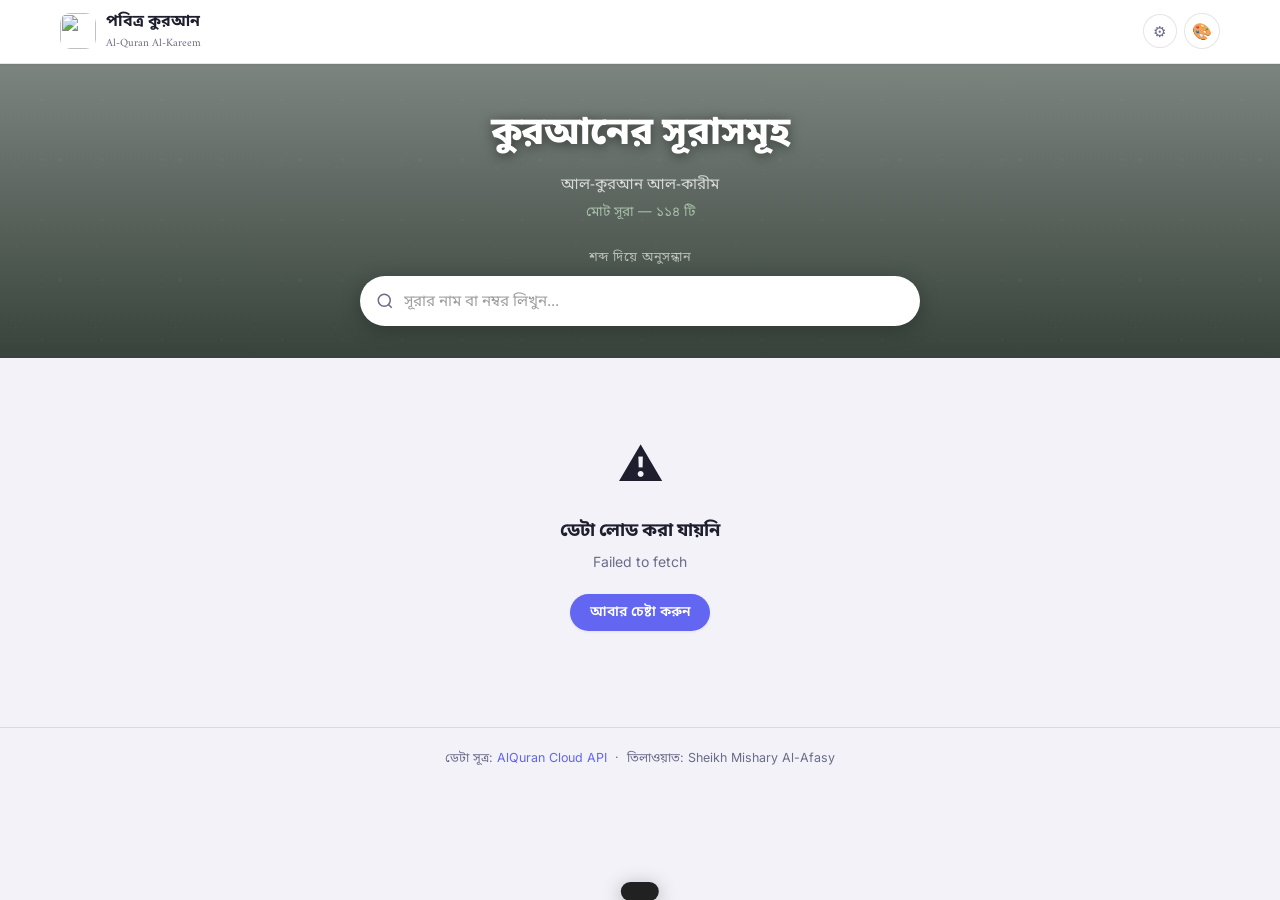
==== commit e4954f12: "feat: 6 UI updates — light default, hero header, brand, settings, badge - Light theme moved to top o" ====
--- a/index.html
+++ b/index.html
@@ -33,23 +33,24 @@
                 </div>
             </div>
             <div class="header-controls">
-                <button type="button" id="lang-toggle" class="btn-icon-text" aria-label="ভাষা পরিবর্তন">EN</button>
+                <button type="button" class="settings-btn" id="settings-btn"
+                        aria-label="সেটিংস" title="সেটিংস">⚙</button>
 
                 <!-- Theme toggle + panel -->
                 <div class="theme-panel-wrap" id="theme-panel-wrap">
-                    <button id="theme-toggle" class="btn-icon" aria-label="থিম পরিবর্তন" title="থিম">🎨</button>
+                    <button type="button" id="theme-toggle" class="btn-icon" aria-label="থিম পরিবর্তন" title="থিম">🎨</button>
 
                     <div class="theme-panel" id="themePanel" role="dialog" aria-label="থিম নির্বাচন">
                         <span class="theme-panel-title">Theme</span>
                         <div class="theme-opts" role="group" aria-label="প্রিসেট থিম">
-                            <button type="button" class="theme-opt active" data-theme="dark">
+                            <button type="button" class="theme-opt active" data-theme="light">
+                                <span class="theme-swatch"></span> Light
+                            </button>
+                            <button type="button" class="theme-opt" data-theme="dark">
                                 <span class="theme-swatch"></span> Dark
                             </button>
                             <button type="button" class="theme-opt" data-theme="glass">
                                 <span class="theme-swatch"></span> Glass
-                            </button>
-                            <button type="button" class="theme-opt" data-theme="light">
-                                <span class="theme-swatch"></span> Light
                             </button>
                             <button type="button" class="theme-opt" data-theme="purple">
                                 <span class="theme-swatch"></span> Purple
@@ -82,6 +83,20 @@
             </div>
         </div>
     </header>
+
+    <!-- =============================================
+         SETTINGS PANEL  (list page)
+         ============================================= -->
+    <div class="settings-panel hidden" id="settings-panel" role="dialog" aria-label="সেটিংস">
+        <div class="settings-header">সেটিংস ⚙</div>
+        <div class="settings-section">
+            <label class="settings-label">সূরার নাম ভাষা</label>
+            <div class="font-size-row">
+                <button type="button" id="lang-toggle"
+                        class="btn-icon-text" aria-label="ভাষা পরিবর্তন">EN</button>
+            </div>
+        </div>
+    </div>
 
     <!-- =============================================
          HERO SECTION  (banner + search)
--- a/css/style.css
+++ b/css/style.css
@@ -1002,46 +1002,76 @@
    14. SURAH DETAIL — Info header, bismillah, ayah cards
    ============================================================ */
 
-/* Surah info header */
+/* Surah info header — hero image style */
 .surah-info-header {
-    background: linear-gradient(135deg, var(--g800) 0%, var(--g900) 100%);
+    background-image:
+        linear-gradient(to bottom, rgba(5,10,20,0.62) 0%, rgba(5,10,20,0.88) 100%),
+        url('https://plus.unsplash.com/premium_photo-1676208746513-59d3b93d4aad?auto=format&fit=crop&w=1920&q=85');
+    background-color: var(--bg-card);
+    background-size: cover;
+    background-position: center 40%;
     color: #fff;
     border-radius: var(--r-lg);
-    padding: 1rem 1.25rem 0.875rem;
+    padding: 2rem 1.25rem 1.5rem;
     margin-bottom: 0.875rem;
-    transition: background var(--tr-slow);
+    text-align: center;
+    position: relative;
+    overflow: hidden;
+}
+.surah-info-header::before {
+    content: '';
+    position: absolute;
+    inset: 0;
+    background-image:
+        radial-gradient(circle at 20% 30%, rgba(255,255,255,0.03) 1px, transparent 1px),
+        radial-gradient(circle at 75% 65%, rgba(255,255,255,0.03) 1px, transparent 1px);
+    background-size: 80px 80px, 60px 60px;
+    pointer-events: none;
 }
 .sih-skeleton { display: flex; flex-direction: column; gap: 6px; }
 .sih-inner {
+    position: relative;
     display: flex;
     flex-direction: column;
     align-items: center;
     text-align: center;
-    gap: 0.6rem;
+    gap: 0.5rem;
 }
 .sih-left { min-width: 0; }
+.sih-arabic-name {
+    font-family: var(--arabic-font-family);
+    font-size: clamp(1.8rem, 6vw, 2.8rem);
+    direction: rtl;
+    color: #fff;
+    text-shadow: 0 2px 12px rgba(0,0,0,0.6);
+    line-height: 1.7;
+    margin-bottom: 0.1rem;
+}
 .sih-title {
     font-family: 'Noto Sans Bengali', sans-serif;
-    font-size: 1.1rem; font-weight: 700;
-    margin-bottom: 0.2rem;
-    display: flex; align-items: baseline; justify-content: center; gap: 0.45rem; flex-wrap: wrap;
-}
-.sih-arabic-inline {
-    font-family: var(--arabic-font-family);
-    font-size: 1rem; direction: rtl; font-weight: 400; opacity: 0.9;
+    font-size: 1.05rem; font-weight: 700;
+    color: rgba(255,255,255,0.92);
+    text-shadow: 0 1px 6px rgba(0,0,0,0.5);
 }
 .sih-meaning {
-    font-size: 0.8rem; opacity: 0.78;
-    font-family: 'Noto Sans Bengali', sans-serif;
-    margin-bottom: 0.25rem;
-}
-.sih-tags { display: flex; align-items: center; justify-content: center; gap: 0.4rem; flex-wrap: wrap; }
+    font-size: 0.82rem;
+    color: rgba(255,255,255,0.68);
+    font-family: 'Noto Sans Bengali', sans-serif;
+}
+.sih-tags { display: flex; align-items: center; justify-content: center; gap: 0.4rem; flex-wrap: wrap; margin-top: 0.25rem; }
 .sih-tag {
-    font-size: 0.7rem; padding: 0.15rem 0.55rem;
+    font-size: 0.7rem; padding: 0.18rem 0.6rem;
     border-radius: var(--r-full);
-    background: rgba(255,255,255,0.18);
-    color: rgba(255,255,255,0.92);
-    font-family: 'Noto Sans Bengali', sans-serif;
+    background: rgba(255,255,255,0.15);
+    border: 1px solid rgba(255,255,255,0.2);
+    color: rgba(255,255,255,0.9);
+    font-family: 'Noto Sans Bengali', sans-serif;
+    -webkit-backdrop-filter: blur(4px);
+    backdrop-filter: blur(4px);
+}
+.sih-audio-row {
+    display: flex; flex-direction: column; align-items: center;
+    gap: 0.35rem; margin-top: 0.75rem;
 }
 
 /* Bismillah block */
@@ -1080,7 +1110,7 @@
 .ayah-card:hover  { box-shadow: var(--shadow-card-hover); }
 .ayah-card.playing {
     border-color: var(--accent);
-    box-shadow: 0 0 0 2px rgba(22,163,74,0.18);
+    box-shadow: 0 0 0 2px var(--accent-glow);
 }
 
 /* Card header: ayah number badge at top-left */
@@ -1091,11 +1121,12 @@
     margin-bottom: 0.875rem;
 }
 .ayah-num-badge {
-    width: 36px; height: 36px;
-    border-radius: 50%;
+    min-width: 32px; height: 28px;
+    padding: 0 8px;
+    border-radius: var(--r-md);
     background: var(--accent);
     color: #fff;
-    font-size: 0.8rem; font-weight: 700;
+    font-size: 0.78rem; font-weight: 700;
     display: flex; align-items: center; justify-content: center;
     font-family: 'Noto Sans Bengali', sans-serif;
     flex-shrink: 0;
@@ -1135,8 +1166,9 @@
     transition: color var(--tr-slow), border-color var(--tr-slow);
 }
 .ayah-ref {
-    font-size: 0.8em; color: var(--text-muted); font-weight: 600;
-    margin-left: 0.25em; white-space: nowrap;
+    display: block;
+    font-size: 0.75em; color: var(--text-muted); font-weight: 500;
+    margin-top: 0.3em;
     font-family: 'Noto Sans Bengali', sans-serif;
 }
 
